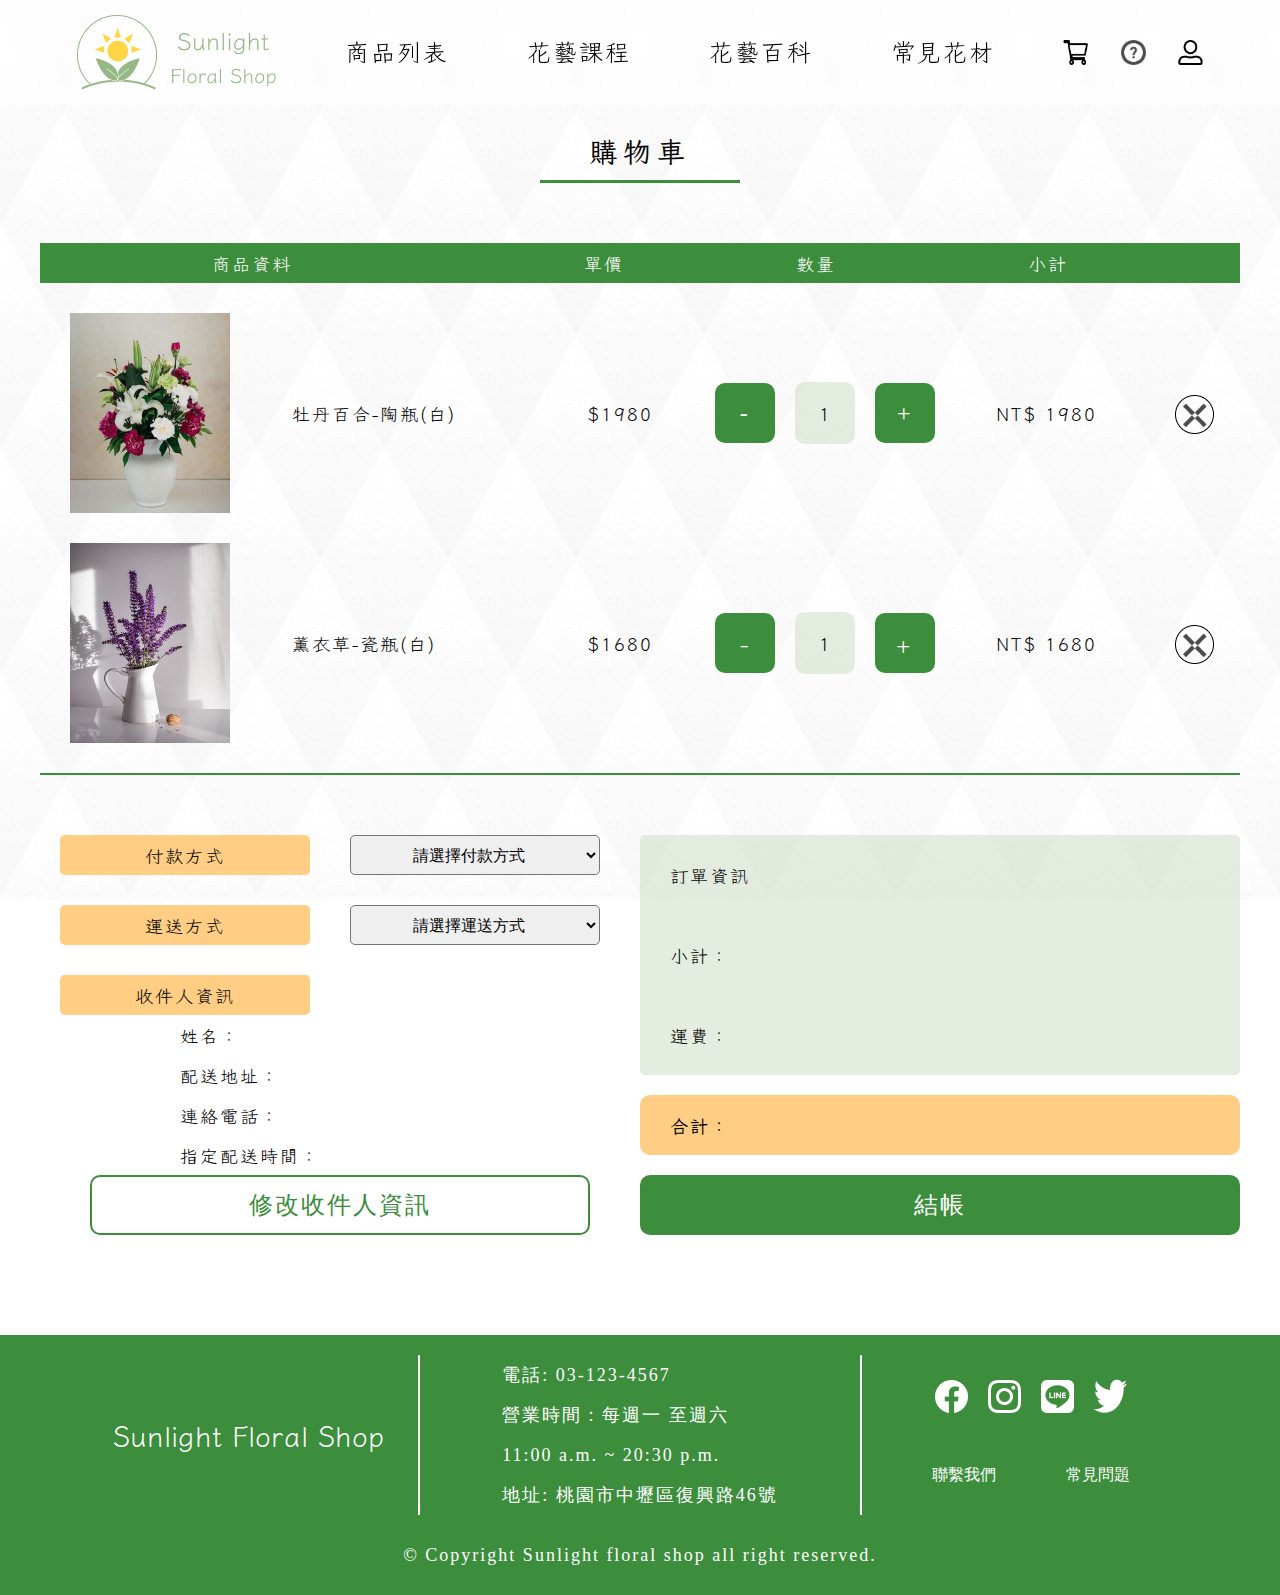
==== cart.html @ 0c8cc6bb "配色及寬度更改" ====
<!DOCTYPE html>
<html lang="en">
<head>
    <meta charset="UTF-8">
    <meta name="viewport" content="width=device-width, initial-scale=1.0">
    <title>Sunlight floral shop - 購物車</title>
    <link rel="shortcut icon" href="./photos/icon/favicon.png">
    <link rel="stylesheet" href="./CSS_style/normalize.css">
    <link rel="stylesheet" href="./CSS_style/tempt.css">
    <link rel="stylesheet" href="./CSS_style/cart.css">
    <script src="./JavaScript/qty.js"></script>
<!-- 英文字體 marck script -->
    <link rel="preconnect" href="https://fonts.googleapis.com">
    <link rel="preconnect" href="https://fonts.gstatic.com" crossorigin>
    <link href="https://fonts.googleapis.com/css2?family=Marck+Script&display=swap" rel="stylesheet">
<!-- 中文字體-->
<link rel="preconnect" href="https://fonts.googleapis.com">
<link rel="preconnect" href="https://fonts.gstatic.com" crossorigin>
<link href="https://fonts.googleapis.com/css2?family=Klee+One&family=Marck+Script&display=swap" rel="stylesheet">
</head>
<body>
    
</body>
    <header>
<!-- 導覽列 -->
<nav>
    <div class="mynav">
        <div class="logo">
            <a href="./index.html"><img src="./photos/icon/logo.png" alt="logo"></a>
        </div>
        <ul>        
            <li class="mynav_list">
                <a href="./item_list.html">
                    商品列表
                    <ul class="item_drop">
                        <li>
                            <a href="./item_list.html">
                                花束
                            </a>
                        </li>                            
                        <li>
                            <a href="./item_list.html">
                                盆花
                            </a>
                        </li>
                        <li>
                            <a href="./item_list.html">
                                永生花
                            </a>
                        </li>
                    </ul>
                </a>
            </li>
            
            <li class="mynav_list">
                <a href="./class.html">
                    花藝課程
                </a>
            </li>
            <li class="mynav_list">
                <a href="./flowers_knowledge.html">
                    花藝百科
                </a>
            </li>
            <li class="mynav_list">
                <a href="./flowers_introduce.html">
                    常見花材
                </a>
            </li>
        </ul>
        <div class="mynav_icon">
            <a href="./cart.html" class="mynav_cart">
                <img src="./photos/icon/icon_cart.png">
            </a>
            <a href="#" class="mynav_question">
                <img src="./photos/icon/icon_question.png">
            </a>
            <a href="./login.html" class="mynav_member">
                <img src="./photos/icon/icon_member.png">
            </a>
        </div>
    </div>
</nav>
</header>
<main>
    
    <h2>購物車</h2>
    <section class="cart">
        <div class="title">
            <ul>
                <li>商品資料</li>
                <li>單價</li>
                <li>數量</li>
                <li>小計</li>
            </ul>
        </div>
        <div class="itemarea">
            <div class="item">
                <img src="./photos/item_list/item_list_3.jpg" alt="item_photo">
                <p class="item_name">牡丹百合-陶瓶(白)</p>
                <p class="item_unitprice"> $1980</p>
                <div class="btn_group">
                    <button class="decrease" onclick="qty(this)">-</button>
                    <input type="number" id="qty" value="1" max="10" min="1"oninput="if(value.length>2)value.slice=(0,2);if(value>10)value=10;if(value<0)value=0"></input>
                    <button class="increase" onclick="qty(this)">+</button>
                </div>
                <p class="item_total">NT$ 1980</p>
                <button class="cancel"><img src="./photos/icon/icon_cross.png" alt="icon"></button>
            </div>
            <div class="item">
                <img src="./photos/item_list/item_list_6.jpg" alt="item_photo">
                <p class="item_name">薰衣草-瓷瓶(白)</p>
                <p class="item_unitprice"> $1680</p>
                <div class="btn_group">
                    <button class="decrease"><p>-</p></button>
                    <input type="number" value="1" max="10" min="1"oninput="if(value.length>2)value.slice=(0,2);if(value>10)value=10;if(value<0)value=0"></input>
                    <button class="increase"><p>+</p></button>
                </div>
                <p class="item_total">NT$ 1680</p>
                <button class="cancel"><img src="./photos/icon/icon_cross.png" alt="icon"></button>
            </div>
        </div>            
    </section>
    <section class="info">
        <div class="info_left">
            <div class="info_block payment">
                <p>付款方式</p>
                <select name="payment" id="">
                    <option value="none" selected disabled hidden>請選擇付款方式</option> 
                    <option value="" label="貨到付款">貨到付款</option>
                    <option value="" label="銀行匯款">銀行匯款</option>
                    <option value="" label="信用卡">信用卡</option>                    
                </select>
            </div>
            <div class="info_block express">
                <p>運送方式</p>
                <select name="payment" id="">
                    <option value="none" selected disabled hidden>請選擇運送方式</option> 
                    <option value="" label="快遞">快遞</option>
                    <option value="" label="自取">自取</option>           
                </select>
            </div>
            <div class="receiver_block">
                <p class="receiver_label">收件人資訊</p>
                <p>姓名：</p>
                <p>配送地址：</p>
                <p>連絡電話：</p>
                <p>指定配送時間：</p>
                <button>修改收件人資訊</button>
            </div>
        </div>
        <div class="info_right">
            <div class="order_info">
                <div class="order_info_title">
                    <p>訂單資訊</p>
                    <p>小計：</p>
                    <p>運費：</p>
                </div>
            </div>
            <div class="order_amount">
            <p>合計：</p>
            </div>
            <button>結帳</button>
        </div>
    </section>        
</main>


<!-- footer -->
<footer>
    <div class="footer">
        <div class="footer_main">
            <div class="footer_title">
                <h4>Sunlight Floral Shop</h4>
            </div>
            <div class="footer_contact">
                <p>電話: 03-123-4567</p>
                <p>營業時間：每週一 至週六</p>
                <p>11:00 a.m. ~ 20:30 p.m.</p>
                <p>地址: 桃園市中壢區復興路46號</p>
            </div>
            <div class="footer_followus">
                <div class="footer_icon">
                    <a href="." class="footer_fb">
                        <img src="./photos/icon/icon_fb.png" alt="facebook">
                    </a>
                    <a href="." class="footer_ig">
                        <img src="./photos/icon/icon_ig.png" alt="intasgram">
                    </a>
                    <a href="." class="footer_line">
                        <img src="./photos/icon/icon_line.png" alt="line">
                    </a>
                    <a href="." class="footer_twitter">
                        <img src="./photos/icon/icon_twitter.png" alt="twitter">
                    </a>
                </div>
                <a href=".#">常見問題</a>
                <a href=".#">聯繫我們</a>
            </div>
        </div>
    
        <div class="footer_copyright">
            <p>© Copyright Sunlight floral shop all right reserved.</p>
        </div>
    </div>
</footer>
</html>
---- CSS_style/tempt.css ----
*{
    box-sizing: border-box;
    margin: 0;    
}

html,body{
    scroll-behavior: smooth;
}

h1,h2,h3,h4,p,ul,li:not(.footer p,ul,li), a, 
input{
    font-family: 'Klee One';
}

h1, h2{
    font-size: 32px;
    letter-spacing: 6px;
    line-height: 60px;
}

h2{
    font-size: 28px;
}

h3{
    font-size: 24px;
    letter-spacing: 2px;
    line-height: 40px;
}

h4{
    font-size: 18px;
    font-weight: normal;
    line-height: 40px;
}



p, ul, li:not(.footer p,ul,li), button{
    line-height: 40px;
    font-size: 18px;
    letter-spacing: 2px;
}

ul{
list-style: none;
padding: 0;
margin: 0;
}

a{
text-decoration: none;
color: #000;
}
button, button>p{
    font-size: 24px;
    border: none;
    border-radius: 10px;
}

header{
    width: 100%;
}
main{
    width: 100%;
    margin: 0 auto;
    margin-top: 120px;
    display: flex;
    flex-direction: column;
    align-items: center;
}


img{
    vertical-align: middle;
}

input[type=number]::-webkit-inner-spin-button,
input[type=number]::-webkit-outer-spin-button{
    appearance: none;
    margin: 0;
}



/* 導覽列 */

nav{
    width: 100%;
    background-color: rgba(255,255,255,.6); 
    backdrop-filter: blur(10px);
    display: flex;
    justify-content: center;
    position: fixed;
    top: 0;
    z-index: 3;
}
.mynav img:first-child{
    padding: 5px;
}
.mynav{
    width: 1200px;
    padding: 10px 0;
    display: flex;
    justify-content: space-around;
    align-items: center;
    top: 0;
    z-index: 2;
}

.mynav>ul{
    display: flex;
    width: 650px;
    justify-content: space-between;
}

.mynav_list::after{
    content:"";
    display: block;
    height: 3px;
    width: 100%;
    background-color: #3C8D3C;
    transition: 0.3s;
    transform: scaleX(0);
}

.mynav_list:not(.mynav_list:first-child):hover::after{
    transition: 0.3s;
    transform: scaleX(1);    
}

.mynav_icon{
    width: 150px;
    display: flex;
    justify-content: space-between;
}

.mynav_icon img{
    width: 35px;
    height: 35px;
}

.mynav_list a{
    color:#000;
    font-size: 24px;
    display: block;
}

.mynav_list{
    text-align: center;
}



/* 導覽列_下拉選單 */
.item_drop{
    padding: 0 auto;
    background-color: rgba(255,255,255,.7); 
    backdrop-filter: blur(30px);
    display: flex;
    flex-direction: column;
    justify-content: center;
    position: absolute;
    border-radius: 10px;
    max-height: 0;
    opacity: 0;
    z-index: 99; 
    /* 以免被其他區塊遮到 */
}

.item_drop li{
    padding: 10px;
    width: 100px;
    text-align: center;
}

.mynav_list:first-child:hover .item_drop{
    max-height: 100vh;
    opacity: 1;
    transition: 1s;
}



/* footer */
footer{
    background-color: #3C8D3C;
}
.footer{
    width: 1200px;
    margin: auto;
    padding: 20px 0px;
    position: relative;
    display: flex;
    flex-direction: column;
    /* border-radius: 900px 900px 0% 0%/140px 140px 0% 0%; */
    
}


.footer_title{
    width: 30.3333%;
    border-right: 2px solid #fff;
    display: flex;
    align-items: center;
    justify-content: center;
}

.footer_main{
    display: flex;
    justify-content: space-between;
    padding: 0 40px;
    
}

.footer_followus{
    border-left: 2px solid #fff;
    display: flex;
    flex-direction: row-reverse;
    flex-wrap: wrap;
    width: 30.333333%;
    justify-content: space-evenly;
    align-items: center;
    z-index: 2;
}

.footer_contact{
    display: flex;
    flex-direction: column;
    justify-content: center;
}

.footer_icon{
    width: 100%;
    display: flex;
    justify-content: center;
}

.footer_icon>a{
    margin: 0 10px;
}

.footer p, .footer_followus a{
    color: #fff;
    font-family: '微軟正黑體';
    line-height: 40px;
    text-align: left;
}
.footer h4{
    color: #fff;
}
.footer_copyright{
    margin-top: 20px;
    width: 100%;
}
.footer_copyright p{
    text-align: center;
}

.footer_title h4{
    font-size: 28px;
    text-align: center;
    width: 280px;
    line-height: 40px;
}
---- CSS_style/cart.css ----
li{
   font-size: 18px;
}

main{
   margin-bottom: 100px;
}

body{
   background-image: url(../photos/index/white-diamond.png);
   background-attachment: fixed;
}

.cart{
    /* border: 1px solid #000; */
    width: 1200px;
    margin: auto;
}
main>h2:first-child{
    /* border: 1px solid #000; */
    width: 200px;
    
    text-align: center;
    border-bottom: 3px solid #3C8D3C;
    margin: auto;
}


.title{
    /* border: 1px solid #000; */
    margin-top: 60px;
    background-color: #3C8D3C;
    display: flex;
}

.title>ul{
    /* border: 1px solid #000; */
    width: 100%;
    color: #fff;
    display: flex;
    justify-content: space-evenly;
}

.title>ul li:nth-child(1){
    width: 200px;
}

.title>ul li:nth-child(3){
    width: 60px;
}


.item{
    /* border: 1px solid #000; */
    display: flex;
    justify-content: space-between;
    align-items: center;
    margin-top: 30px;
}


.item>img:first-child{
    /* border: 1px solid #000; */
    width: 160px;
    height: 200px;
    margin-left: 30px;
}

.item_area{
    width: 100%;
    display: flex;
    align-items: center;
}

.item_name{
    width: 200px;
}
.item_unitprice{
    width: 118px;
}
 .cancel{
   background-color: rgba(0,0,0,0);
 }

.btn_group{
    display: flex;
    align-items: center;
}

.btn_group>input{
    border: none;
    appearance:none;
    font-size: 18px;
    text-align: center;
    width: 60px;
    margin: 0 20px;
    line-height: 60px;
    background-color: rgba(202, 219, 193, 0.5);
    border-radius: 10px ;
}
.decrease, .increase{
   /* border: 1px solid #000; */
    width: 60px;
    height: 60px;
    border-radius: 10px;
    background-color: #3C8D3C;
    color: #fff;
 }

 .decrease>p, .increase>p{
   font-size: 24px;
 }

 .item img:last-child{
    width:39px;
    height:39px;
    margin-right: 20px;
 }

 .item_unitprice{
    /* border: 1px solid #000;  */
    text-align: right;
    width: 100px;
 }

 .item_total{
    padding-right: 10px;
 }

 .itemarea:last-child::after{
    content: "";
    display: block;
    width: 100%;
    height: 2px;
    background-color: #3C8D3C;
    margin: 30px 0;
 }

 /* 下半 */
 select{
   border-radius: 5px;
 }
 .info{
    width: 1200px;
    margin: auto;
    display: flex;
    align-items: space-between;
 }
 
 .info_left{
    width: 50%;
    padding: 0 20px;
 }

 .info_right{
    width: 50%;
    padding: 0 20px;
    display: flex;
    flex-direction: column;
    align-items: center;
    justify-content: space-between;
 }

 .info_block{
    display: flex;
    justify-content: space-between;
    margin: 30px 0;
 }

 .info_block>p{
    background-color: #FFCD84;
    text-align: center;
    border-radius: 5px;
    width: 250px;
 }

 .info_block>select{
   width: 250px;
   margin-right: 20px;
   text-align: center;
 }

 .receiver_block{
    display: flex;
    flex-direction: column;
    justify-content: space-between;    
 }

 .receiver_label{
    background-color: #FFCD84;
    text-align: center;
    border-radius: 5px;
    width: 250px;
        
 }
 
 .receiver_block>p:not(.receiver_label){
    margin-left: 120px;  
 }

 .receiver_block>button{
    width: 500px;
    height: 60px;
    align-self: center;
    color: #3C8D3C;
    border: 2px solid #3C8D3C;
    background-color: rgba(0,0,0,0);

 }

 .order_info{
   /* border: 1px solid #000; */
    width: 600px;
    border-radius: 5px;
    margin-top: 30px;
    padding-left: 30px;
    background-color: rgba(202, 219, 193, 0.5);
    display: flex;
    flex-direction: column;
    justify-content: space-evenly;
 }

 .order_info p{
   line-height: 80px;
 }

 .order_amount{
    width: 600px;
    background-color: #FFCD84;
    padding-left: 30px;
    font-weight: bold;
    border-radius: 10px;
 }
 .order_amount>p{
    line-height: 60px;
 }
 .info_right>button{
   background-color: #3C8D3C;
    color: #fff;
    width: 600px;
    height: 60px;
 }
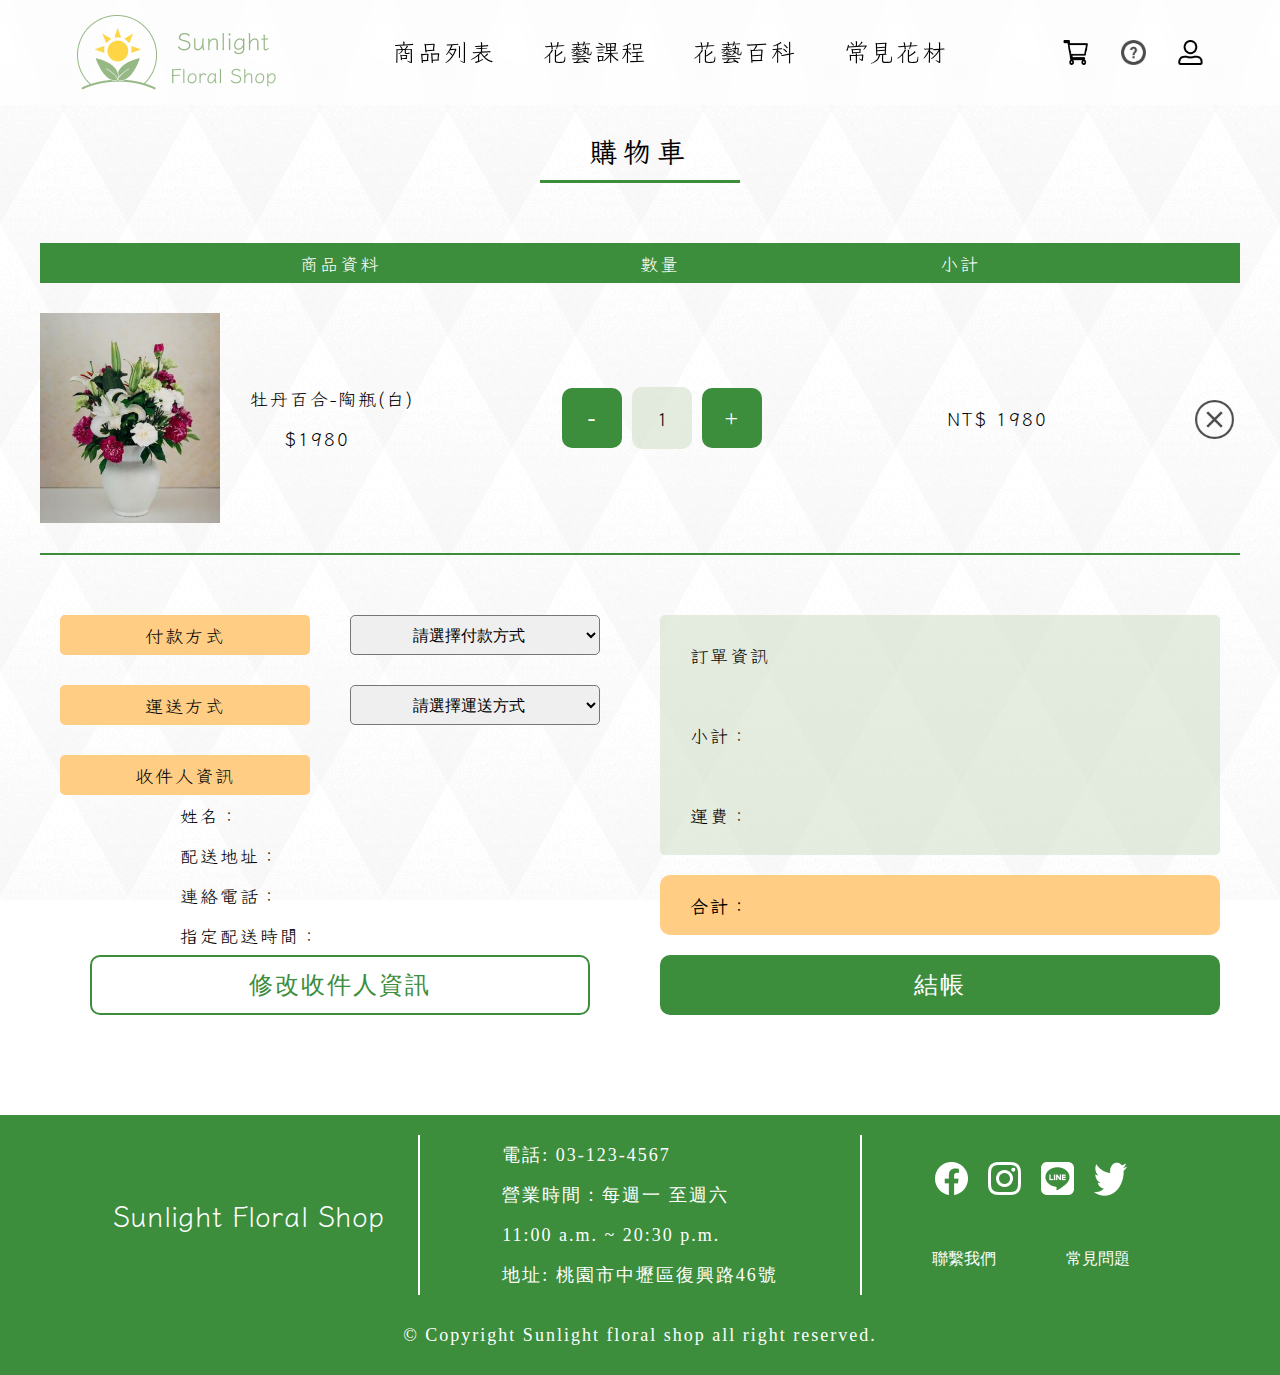
==== commit 6a546d47: "RWD" ====
--- a/cart.html
+++ b/cart.html
@@ -28,32 +28,36 @@
         <div class="logo">
             <a href="./index.html"><img src="./photos/icon/logo.png" alt="logo"></a>
         </div>
-        <ul>        
+        <input type="checkbox" id="nav_list">
+        <label for="nav_list">
+            <img src="./photos/icon/icon_list.png" alt="">
+        </label>
+        <ul class="nav_ul">
             <li class="mynav_list">
-                <a href="./item_list.html">
+                <a href="./item_list.html" >
                     商品列表
-                    <ul class="item_drop">
-                        <li>
-                            <a href="./item_list.html">
-                                花束
-                            </a>
-                        </li>                            
-                        <li>
-                            <a href="./item_list.html">
-                                盆花
-                            </a>
-                        </li>
-                        <li>
-                            <a href="./item_list.html">
-                                永生花
-                            </a>
-                        </li>
-                    </ul>
-                </a>
+                <ul class="item_drop">
+                    <li>
+                        <a href="./item_list.html">
+                            花束
+                        </a>
+                    </li>                            
+                    <li>
+                        <a href="./item_list.html">
+                            盆花
+                        </a>
+                    </li>
+                    <li>
+                        <a href="./item_list.html">
+                            永生花
+                        </a>
+                    </li>
+                </ul>
+            </a>
             </li>
             
             <li class="mynav_list">
-                <a href="./class.html">
+                <a href="./class.html" >
                     花藝課程
                 </a>
             </li>
@@ -62,8 +66,8 @@
                     花藝百科
                 </a>
             </li>
-            <li class="mynav_list">
-                <a href="./flowers_introduce.html">
+        <li class="mynav_list">
+                <a href="./flowers_introduce.html" >
                     常見花材
                 </a>
             </li>
@@ -89,36 +93,27 @@
         <div class="title">
             <ul>
                 <li>商品資料</li>
-                <li>單價</li>
                 <li>數量</li>
                 <li>小計</li>
             </ul>
         </div>
         <div class="itemarea">
             <div class="item">
-                <img src="./photos/item_list/item_list_3.jpg" alt="item_photo">
-                <p class="item_name">牡丹百合-陶瓶(白)</p>
-                <p class="item_unitprice"> $1980</p>
+                <div>
+                    <img src="./photos/item_list/item_list_3.jpg" alt="item_photo">
+                    <div class="item_text">
+                        <p class="item_name">牡丹百合-陶瓶(白)</p>
+                        <p class="item_unitprice"> $1980</p>
+                    </div>
+                </div>
                 <div class="btn_group">
                     <button class="decrease" onclick="qty(this)">-</button>
-                    <input type="number" id="qty" value="1" max="10" min="1"oninput="if(value.length>2)value.slice=(0,2);if(value>10)value=10;if(value<0)value=0"></input>
+                    <input type="number" id="qty" value="1" max="10" min="1"oninput="if(value.length>2)value.slice=(0,2);if(value>10)value=10;if(value<0)value=0"></inCSS_style/cart.cssput>
                     <button class="increase" onclick="qty(this)">+</button>
                 </div>
                 <p class="item_total">NT$ 1980</p>
                 <button class="cancel"><img src="./photos/icon/icon_cross.png" alt="icon"></button>
-            </div>
-            <div class="item">
-                <img src="./photos/item_list/item_list_6.jpg" alt="item_photo">
-                <p class="item_name">薰衣草-瓷瓶(白)</p>
-                <p class="item_unitprice"> $1680</p>
-                <div class="btn_group">
-                    <button class="decrease"><p>-</p></button>
-                    <input type="number" value="1" max="10" min="1"oninput="if(value.length>2)value.slice=(0,2);if(value>10)value=10;if(value<0)value=0"></input>
-                    <button class="increase"><p>+</p></button>
-                </div>
-                <p class="item_total">NT$ 1680</p>
-                <button class="cancel"><img src="./photos/icon/icon_cross.png" alt="icon"></button>
-            </div>
+            </div>            
         </div>            
     </section>
     <section class="info">
--- a/CSS_style/tempt.css
+++ b/CSS_style/tempt.css
@@ -42,6 +42,29 @@
     letter-spacing: 2px;
 }
 
+@media(max-width:768px){
+    h1{
+        font-size: 26px;
+    }
+    h2{
+        font-size: 22px;
+    }
+    h3{
+        font-size: 18px;
+    }
+    h4{
+        font-size: 16px;
+    }
+    p, ul, li:not(.footer p,ul,li), button{
+        font-size: 16px;
+        line-height: 30px;
+    }
+
+    h1,h2{
+        line-height: 40px;
+    }
+}
+
 ul{
 list-style: none;
 padding: 0;
@@ -99,7 +122,8 @@
     padding: 5px;
 }
 .mynav{
-    width: 1200px;
+    width: 100%;
+    max-width: 1200px;
     padding: 10px 0;
     display: flex;
     justify-content: space-around;
@@ -111,7 +135,7 @@
 .mynav>ul{
     display: flex;
     width: 650px;
-    justify-content: space-between;
+    justify-content: space-evenly;
 }
 
 .mynav_list::after{
@@ -126,7 +150,7 @@
 
 .mynav_list:not(.mynav_list:first-child):hover::after{
     transition: 0.3s;
-    transform: scaleX(1);    
+    transform: scaleX(0.8);    
 }
 
 .mynav_icon{
@@ -148,6 +172,69 @@
 
 .mynav_list{
     text-align: center;
+}
+
+.mynav>label, .mynav>input{
+    display: none;
+}
+
+@media(max-width:768px){
+
+    .mynav>input{
+        display: none;
+    }
+
+    .mynav>label{
+        display: block;
+    }
+
+    .mynav{
+        width: 600px;
+        position: relative;
+    }
+
+    .logo img{
+        width: 150px;
+    }
+
+    .mynav>ul{
+        justify-content: space-evenly;
+        flex-direction: column;
+        position: absolute;
+        width: 150px;
+        bottom: -182px;
+        right: 0;
+        display: none;
+    }
+    .mynav>ul img{
+        display: block;
+    }
+
+    .mynav>ul>li{
+        margin: 10px;
+    }
+
+    .mynav_icon{
+        width: 200px;
+        display: flex;
+        justify-content: space-between;
+    }
+    input#nav_list:checked~.nav_ul{
+        display: block;
+        background-color: rgba(255,255,255,.6); 
+        backdrop-filter: blur(10px);
+    }
+
+    .mynav_list:hover::after{
+        transition: 0.3s;
+        transform: scaleX(0.8);    
+    }
+}
+
+@media(max-width:400px){
+    .mynav{
+        width: 400px;
+    }
 }
 
 
@@ -182,6 +269,7 @@
 
 
 
+
 /* footer */
 footer{
     background-color: #3C8D3C;
@@ -193,7 +281,6 @@
     position: relative;
     display: flex;
     flex-direction: column;
-    /* border-radius: 900px 900px 0% 0%/140px 140px 0% 0%; */
     
 }
 
@@ -243,7 +330,6 @@
 .footer p, .footer_followus a{
     color: #fff;
     font-family: '微軟正黑體';
-    line-height: 40px;
     text-align: left;
 }
 .footer h4{
@@ -264,4 +350,34 @@
     line-height: 40px;
 }
 
-
+@media(max-width:768px){
+   .footer{
+        width: 600px;
+        padding: 30px 0;
+    }
+    .footer_main{
+        flex-wrap: wrap;
+    }
+    .footer_title{
+        width: 100%;
+        border: none;
+        padding-bottom: 30px;
+        border-bottom: 2px solid #fff;
+    }
+
+    .footer_icon img{
+        width: 30px;
+        height: 30px;
+    }
+
+    .footer_contact{
+        padding: 20px 0;
+        width: 50%;
+    }
+
+    .footer_followus{
+        padding: 20px 0;
+        width: 50%;
+    }
+
+}
--- a/CSS_style/cart.css
+++ b/CSS_style/cart.css
@@ -25,7 +25,6 @@
     margin: auto;
 }
 
-
 .title{
     /* border: 1px solid #000; */
     margin-top: 60px;
@@ -41,30 +40,52 @@
     justify-content: space-evenly;
 }
 
-.title>ul li:nth-child(1){
-    width: 200px;
-}
-
-.title>ul li:nth-child(3){
-    width: 60px;
-}
-
+.title>ul>li{
+   text-align: center;
+}
+
+
+
+@media(max-width:768px){
+   .cart{
+      width: 600px;
+   }
+
+   .title>ul>li:nth-child(3){
+      display: none;
+   }
+   .item>div:first-child{
+      width: 300px;
+   }
+
+   .item_total{
+      display: none;
+   }
+
+   .btn_group{
+      padding-left: 0;
+   }
+
+}
 
 .item{
-    /* border: 1px solid #000; */
-    display: flex;
-    justify-content: space-between;
+    display: flex;
     align-items: center;
     margin-top: 30px;
 }
 
-
-.item>img:first-child{
-    /* border: 1px solid #000; */
-    width: 160px;
-    height: 200px;
-    margin-left: 30px;
-}
+.item>div:first-child{
+   width: 500px;
+   display: flex;
+   align-items: center;
+}
+
+.item>div>img{
+   width: 180px;
+   height: 210px;
+   margin-right: 30px;
+}
+
 
 .item_area{
     width: 100%;
@@ -75,16 +96,20 @@
 .item_name{
     width: 200px;
 }
-.item_unitprice{
-    width: 118px;
+.item_total{
+   width: 400px;
+   display: flex;
+   justify-content: center;
 }
  .cancel{
    background-color: rgba(0,0,0,0);
  }
 
 .btn_group{
+   width: 300px;
     display: flex;
     align-items: center;
+    justify-content: center;
 }
 
 .btn_group>input{
@@ -93,13 +118,12 @@
     font-size: 18px;
     text-align: center;
     width: 60px;
-    margin: 0 20px;
+    margin: 0 10px;
     line-height: 60px;
     background-color: rgba(202, 219, 193, 0.5);
     border-radius: 10px ;
 }
 .decrease, .increase{
-   /* border: 1px solid #000; */
     width: 60px;
     height: 60px;
     border-radius: 10px;
@@ -114,17 +138,11 @@
  .item img:last-child{
     width:39px;
     height:39px;
-    margin-right: 20px;
  }
 
  .item_unitprice{
-    /* border: 1px solid #000;  */
     text-align: right;
     width: 100px;
- }
-
- .item_total{
-    padding-right: 10px;
  }
 
  .itemarea:last-child::after{
@@ -134,6 +152,37 @@
     height: 2px;
     background-color: #3C8D3C;
     margin: 30px 0;
+ }
+
+ @media(max-width:768px){
+   .item{
+      justify-content: space-between;
+   }
+
+   .item>div>img{
+      width: 200px;
+      margin-right: 10px;
+   }
+
+   .item_total{
+      display: none;
+   }
+
+   .item>div:first-child{
+      width: 300px;
+   }
+
+   .btn_group{
+      width: 300px;
+   }
+
+   .btn_group>input,
+   .decrease,
+   .increase{
+      width: 50px;
+      height: 50px;
+   }
+
  }
 
  /* 下半 */
@@ -209,8 +258,7 @@
  }
 
  .order_info{
-   /* border: 1px solid #000; */
-    width: 600px;
+    width: 100%;
     border-radius: 5px;
     margin-top: 30px;
     padding-left: 30px;
@@ -225,7 +273,7 @@
  }
 
  .order_amount{
-    width: 600px;
+    width: 100%;
     background-color: #FFCD84;
     padding-left: 30px;
     font-weight: bold;
@@ -237,6 +285,49 @@
  .info_right>button{
    background-color: #3C8D3C;
     color: #fff;
-    width: 600px;
     height: 60px;
- }+    width: 100%;
+ }
+
+ @media(max-width:768px){
+   .info{
+      width: 600px;
+      flex-direction: column;
+   }
+
+   .info_left,
+   .info_right{
+      width: 100%;
+   }
+
+   .info_left{
+      border-bottom: 2px solid #3C8D3C;
+      padding-bottom: 50px;
+   
+   }
+
+   .receiver_block>button{
+      width: 100%;
+      font-size: 20px;
+      height: 50px;
+      margin-top: 20px;
+   }
+
+   .receiver_label{
+      margin-bottom: 20px;
+   }
+
+   .order_info_title{
+      margin-bottom: 20px;
+   }
+
+   .order_amount{
+      margin: 20px 0;
+   }
+
+   .info_right>div,
+   .info_right>p,
+   .info_right>button{
+      width: 100%;
+ }
+}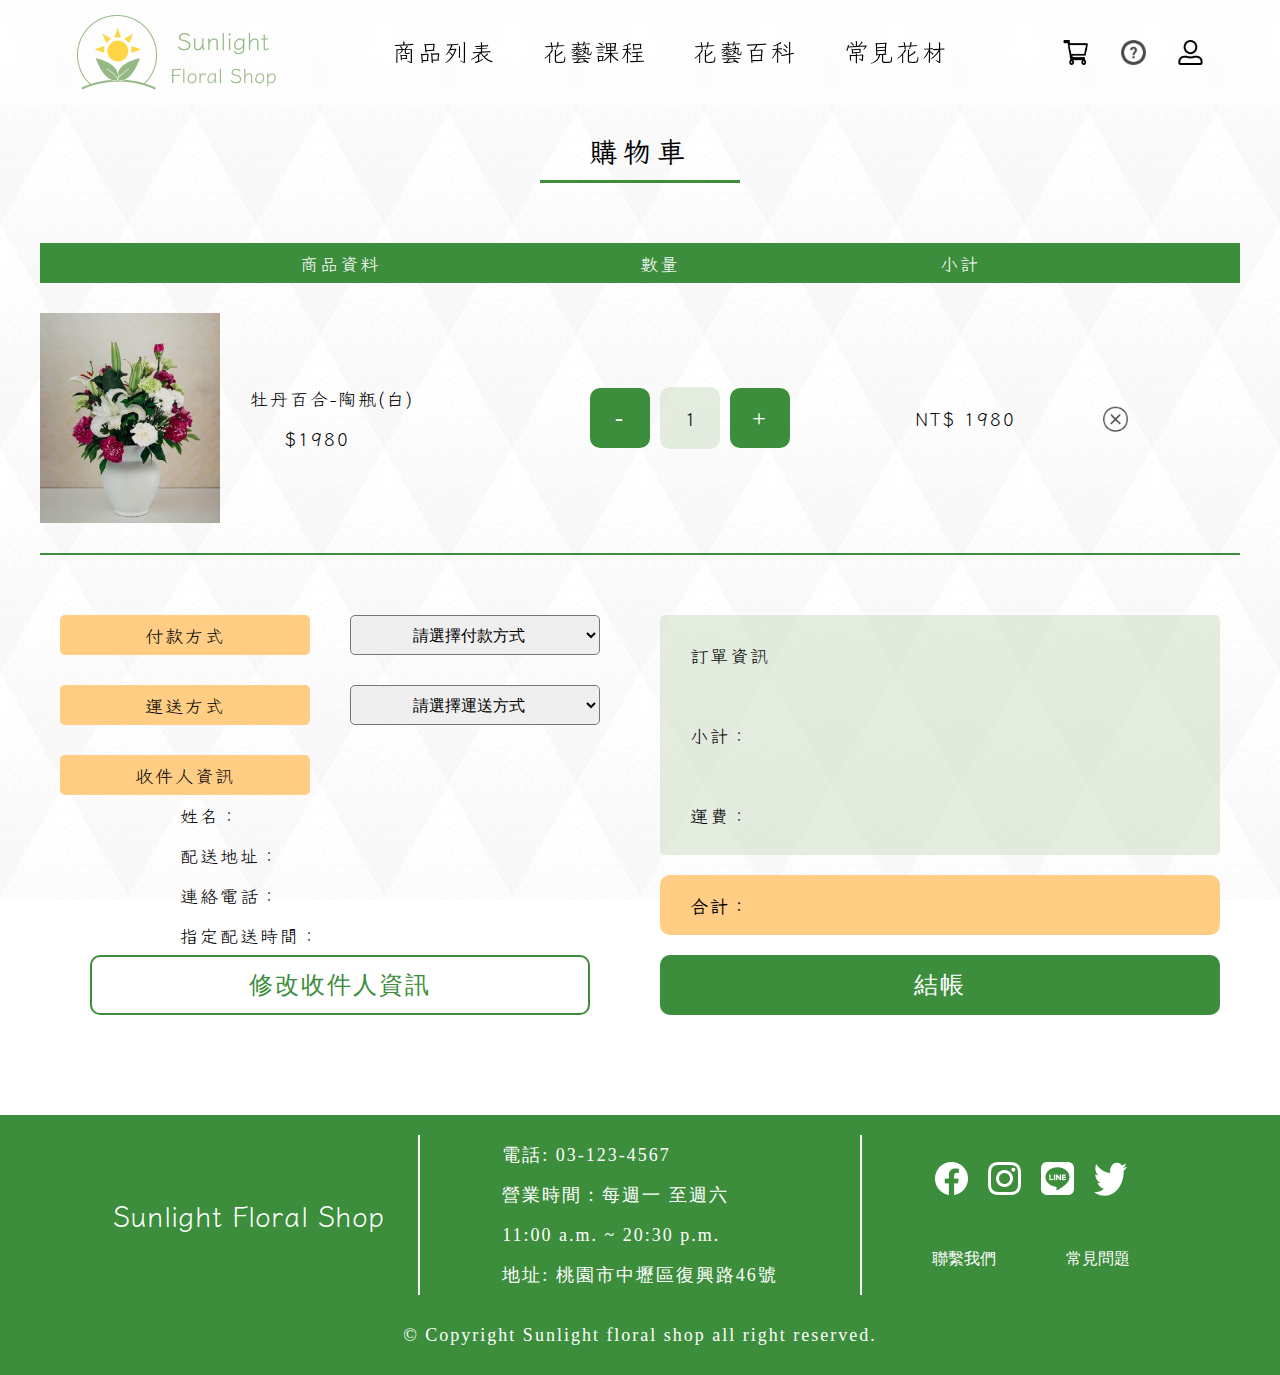
==== commit fa924764: "rwd" ====
--- a/cart.html
+++ b/cart.html
@@ -20,18 +20,15 @@
 </head>
 <body>
     
-</body>
+
     <header>
 <!-- 導覽列 -->
-<nav>
+<nav  id="header">
     <div class="mynav">
         <div class="logo">
             <a href="./index.html"><img src="./photos/icon/logo.png" alt="logo"></a>
         </div>
         <input type="checkbox" id="nav_list">
-        <label for="nav_list">
-            <img src="./photos/icon/icon_list.png" alt="">
-        </label>
         <ul class="nav_ul">
             <li class="mynav_list">
                 <a href="./item_list.html" >
@@ -83,8 +80,12 @@
                 <img src="./photos/icon/icon_member.png">
             </a>
         </div>
+        <label for="nav_list">
+            <img src="./photos/icon/icon_list.png" alt="">
+        </label>
     </div>
 </nav>
+   
 </header>
 <main>
     
@@ -112,7 +113,9 @@
                     <button class="increase" onclick="qty(this)">+</button>
                 </div>
                 <p class="item_total">NT$ 1980</p>
-                <button class="cancel"><img src="./photos/icon/icon_cross.png" alt="icon"></button>
+                <button class="cancel">
+                    <img src="./photos/icon/icon_cross.png" alt="icon">
+                </button>
             </div>            
         </div>            
     </section>
@@ -199,4 +202,6 @@
         </div>
     </div>
 </footer>
+<script src="./JavaScript/nav.js"></script>
+</body>
 </html>--- a/CSS_style/tempt.css
+++ b/CSS_style/tempt.css
@@ -5,6 +5,7 @@
 
 html,body{
     scroll-behavior: smooth;
+
 }
 
 h1,h2,h3,h4,p,ul,li:not(.footer p,ul,li), a, 
@@ -65,6 +66,30 @@
     }
 }
 
+@media(max-width:400px){
+    h1{
+        font-size: 22px;
+    }
+    h2{
+        font-size: 18px;
+    }
+    h3{
+        font-size: 14px;
+    }
+    h4{
+        font-size: 14px;
+    }
+    p, ul, li:not(.footer p,ul,li), button{
+        font-size: 12px;
+        line-height: 30px;
+    }
+
+    h1,h2{
+        line-height: 40px;
+    }
+}
+
+
 ul{
 list-style: none;
 padding: 0;
@@ -108,6 +133,12 @@
 
 /* 導覽列 */
 
+.smallPanel{
+    transform: translateY(-100%);
+    overflow: hidden;
+    transition: all 1s;
+}
+
 nav{
     width: 100%;
     background-color: rgba(255,255,255,.6); 
@@ -116,7 +147,8 @@
     justify-content: center;
     position: fixed;
     top: 0;
-    z-index: 3;
+    z-index: 3;   
+    transition: all 1s; 
 }
 .mynav img:first-child{
     padding: 5px;
@@ -130,6 +162,7 @@
     align-items: center;
     top: 0;
     z-index: 2;
+
 }
 
 .mynav>ul{
@@ -189,7 +222,7 @@
     }
 
     .mynav{
-        width: 600px;
+        max-width: 600px;
         position: relative;
     }
 
@@ -231,9 +264,16 @@
     }
 }
 
-@media(max-width:400px){
+@media(max-width:440px){
+    nav{
+        max-width: 400px;
+    }
     .mynav{
-        width: 400px;
+        max-width: 400px;
+    }
+
+    .mynav_icon{
+        width: 150px;
     }
 }
 
@@ -267,12 +307,19 @@
     transition: 1s;
 }
 
+@media (max-width:768px){
+    .item_drop{
+        display: none;
+    }
+}
+
 
 
 
 /* footer */
 footer{
-    background-color: #3C8D3C;
+    background-color: #3C8D3C;  
+    width: 100%;
 }
 .footer{
     width: 1200px;
@@ -370,14 +417,59 @@
         height: 30px;
     }
 
-    .footer_contact{
-        padding: 20px 0;
-        width: 50%;
-    }
-
+    .footer_contact,
     .footer_followus{
         padding: 20px 0;
         width: 50%;
     }
 
 }
+
+@media(max-width:440px){
+    .footer{
+         width: 400px;
+         padding: 20px 0;
+     }
+
+     .footer_main{
+        width: 400px;
+        align-items: center;
+     }
+     .footer_title{
+        padding-bottom: 10px;
+        border: none;
+        border-bottom: 2px solid #fff;
+     }
+
+     .footer_contact,
+     .footer_followus{
+        padding: 10px 0;
+        width: 100%;
+    }
+
+    .footer_contact p{
+        text-align: center;
+    }
+
+    .footer_icon{
+        
+        margin-bottom: 10px;
+    }
+
+     .footer_icon img{
+        width: 25px;
+        height: 25px;
+    }
+
+    .footer_followus{
+        border-top: 2px solid #fff;
+        border-left: none;
+        padding: 20px 0;
+    }
+
+    .footer_followus>a{
+        text-align: left;
+    }
+ 
+ }
+ 
--- a/CSS_style/cart.css
+++ b/CSS_style/cart.css
@@ -68,6 +68,21 @@
 
 }
 
+@media(max-width:440px){
+   .cart{
+      width: 400px;
+
+   }
+
+   .item>div:first-child{
+      width: 150px;
+   }
+
+   .title>ul>li:nth-child(2){
+      display: none;
+   }
+}
+
 .item{
     display: flex;
     align-items: center;
@@ -97,11 +112,14 @@
     width: 200px;
 }
 .item_total{
-   width: 400px;
+   width: 250px;
    display: flex;
    justify-content: center;
 }
- .cancel{
+
+.cancel,
+ .cancel img{
+   transform: scale(0.8);
    background-color: rgba(0,0,0,0);
  }
 
@@ -176,12 +194,56 @@
       width: 300px;
    }
 
+ 
+
    .btn_group>input,
    .decrease,
    .increase{
       width: 50px;
       height: 50px;
    }
+
+ }
+
+ @media(max-width:440px){
+   .item{
+      justify-content: center;
+      align-items: center;
+   }
+
+   .item p{
+      text-align: left;
+   }
+
+   .item>div>img{
+      width: 100px;
+      height: 120px;
+   }
+
+   .btn_group{
+      margin-left: 15px;
+   }
+
+   .btn_group>input,
+   .decrease,
+   .increase{
+      width: 30px;
+      height: 30px;
+      border-radius: 5px;
+      font-size: 14px;
+      line-height: 25px;
+   }
+   li{
+      font-size: 14px;
+   }
+   .item_text>p{
+      font-size: 12px;
+   }
+
+   .item>div:first-child{
+      width: 200px;
+   }
+
 
  }
 
@@ -330,4 +392,15 @@
    .info_right>button{
       width: 100%;
  }
+}
+
+@media(max-width:440px){
+   .info{
+      width: 400px;
+   }
+   .info_block>p,
+   .receiver_label{
+      width: 100px;
+      margin-right: 40px;
+   }
 }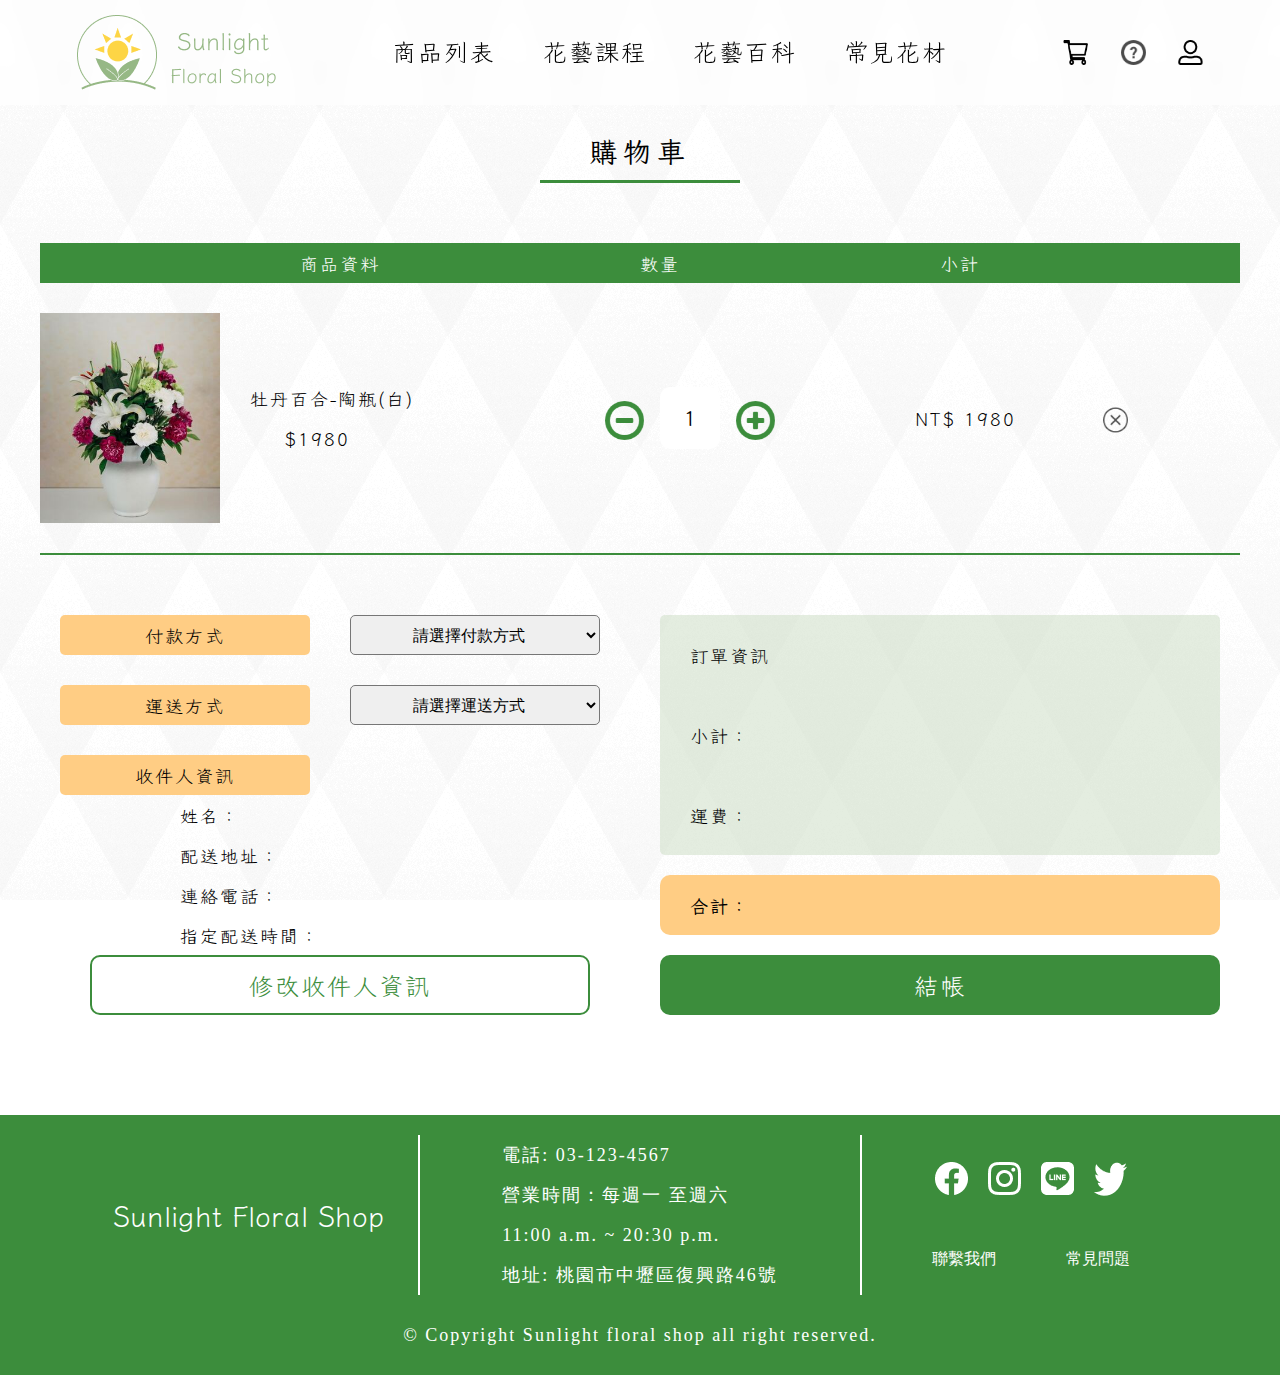
==== commit 5d147f90: "商品頁輪播器" ====
--- a/cart.html
+++ b/cart.html
@@ -8,7 +8,7 @@
     <link rel="stylesheet" href="./CSS_style/normalize.css">
     <link rel="stylesheet" href="./CSS_style/tempt.css">
     <link rel="stylesheet" href="./CSS_style/cart.css">
-    <script src="./JavaScript/qty.js"></script>
+    <link rel="stylesheet" href="./CSS_style/login.css">
 <!-- 英文字體 marck script -->
     <link rel="preconnect" href="https://fonts.googleapis.com">
     <link rel="preconnect" href="https://fonts.gstatic.com" crossorigin>
@@ -19,11 +19,37 @@
 <link href="https://fonts.googleapis.com/css2?family=Klee+One&family=Marck+Script&display=swap" rel="stylesheet">
 </head>
 <body>
-    
+    <div class="login_container" id="loginBox" style="display:none;">
+        <div class="login_main_area" id="login_main">
+            <div class="login_title">
+                <h2>會員登入</h2>
+                <h3>Login</h3>
+            </div>
+            <div class="login_block">
+                <div>
+                    <p>帳號：</p>
+                    <input type="text" placeholder="請輸入會員帳號">
+                </div>
+                <div>
+                    <p>密碼：</p>
+                    <input type="password" placeholder="請輸入密碼">
+                </div>
+                <a href="#"><span>忘記密碼?</span></a>
+            </div>
+            <div class="login_btn">
+                <a href="#" class="signup">
+                    <span>會員註冊</span>
+                </a>
+                <button class="member_login">登入</button>
+                <button class="member_cancel" id="cancelBtn">取消</button>
+            </div>
+        </div>
+    </div>
 
     <header>
 <!-- 導覽列 -->
 <nav  id="header">
+    <input type="checkbox" id="member" style="display: none;">
     <div class="mynav">
         <div class="logo">
             <a href="./index.html"><img src="./photos/icon/logo.png" alt="logo"></a>
@@ -76,9 +102,9 @@
             <a href="#" class="mynav_question">
                 <img src="./photos/icon/icon_question.png">
             </a>
-            <a href="./login.html" class="mynav_member">
+            <label for="member" class="mynav_member" id="login_icon" >
                 <img src="./photos/icon/icon_member.png">
-            </a>
+            </label>
         </div>
         <label for="nav_list">
             <img src="./photos/icon/icon_list.png" alt="">
@@ -108,9 +134,9 @@
                     </div>
                 </div>
                 <div class="btn_group">
-                    <button class="decrease" onclick="qty(this)">-</button>
-                    <input type="number" id="qty" value="1" max="10" min="1"oninput="if(value.length>2)value.slice=(0,2);if(value>10)value=10;if(value<0)value=0"></inCSS_style/cart.cssput>
-                    <button class="increase" onclick="qty(this)">+</button>
+                    <button class="decrease"><img src="./photos/icon/icon_minus.png" alt="icon_minus"></button>
+                    <input type="number" id="qty" value="1" max="10" min="1"oninput="if(value.length>2)value.slice=(0,2);if(value>10)value=10;if(value<0)value=0"></input>
+                    <button class="increase"><img src="./photos/icon/icon_plus.png" alt="icon_plus"></button>
                 </div>
                 <p class="item_total">NT$ 1980</p>
                 <button class="cancel">
@@ -203,5 +229,7 @@
     </div>
 </footer>
 <script src="./JavaScript/nav.js"></script>
+<script src="./JavaScript/cart.js"></script>
+<script src="./JavaScript/loginBox.js"></script>
 </body>
 </html>--- a/CSS_style/tempt.css
+++ b/CSS_style/tempt.css
@@ -3,13 +3,14 @@
     margin: 0;    
 }
 
+
 html,body{
     scroll-behavior: smooth;
 
 }
 
 h1,h2,h3,h4,p,ul,li:not(.footer p,ul,li), a, 
-input{
+input, button{
     font-family: 'Klee One';
 }
 
@@ -41,6 +42,7 @@
     line-height: 40px;
     font-size: 18px;
     letter-spacing: 2px;
+    
 }
 
 @media(max-width:768px){
@@ -104,6 +106,7 @@
     font-size: 24px;
     border: none;
     border-radius: 10px;
+    background-color: rgba(0,0,0,0);
 }
 
 header{
@@ -212,7 +215,6 @@
 }
 
 @media(max-width:768px){
-
     .mynav>input{
         display: none;
     }
@@ -265,9 +267,7 @@
 }
 
 @media(max-width:440px){
-    nav{
-        max-width: 400px;
-    }
+
     .mynav{
         max-width: 400px;
     }
@@ -290,7 +290,7 @@
     position: absolute;
     border-radius: 10px;
     max-height: 0;
-    opacity: 0;
+    display: none;
     z-index: 99; 
     /* 以免被其他區塊遮到 */
 }
@@ -303,12 +303,12 @@
 
 .mynav_list:first-child:hover .item_drop{
     max-height: 100vh;
-    opacity: 1;
+    display: block;
     transition: 1s;
 }
 
 @media (max-width:768px){
-    .item_drop{
+    .mynav_list:first-child:hover .item_drop{
         display: none;
     }
 }
--- a/CSS_style/cart.css
+++ b/CSS_style/cart.css
@@ -133,25 +133,14 @@
 .btn_group>input{
     border: none;
     appearance:none;
-    font-size: 18px;
+    font-size: 20px;
+    font-weight: bold;
     text-align: center;
     width: 60px;
     margin: 0 10px;
     line-height: 60px;
-    background-color: rgba(202, 219, 193, 0.5);
     border-radius: 10px ;
 }
-.decrease, .increase{
-    width: 60px;
-    height: 60px;
-    border-radius: 10px;
-    background-color: #3C8D3C;
-    color: #fff;
- }
-
- .decrease>p, .increase>p{
-   font-size: 24px;
- }
 
  .item img:last-child{
     width:39px;
--- a/CSS_style/login.css
+++ b/CSS_style/login.css
@@ -0,0 +1,110 @@
+.login_container input{
+    border: none;
+    border-bottom: 1px solid #8A8A8A;
+    line-height: 40px;
+    flex-grow: 1;
+    font-size: 16px;
+    padding-left: 20px;
+}
+
+.login_container{
+    position: fixed;
+    width: 100%;
+    height: 100%;
+    top: 0;
+    background-color: rgba(150, 150, 150, 0.5);
+    z-index: 5;
+    display: flex;
+    align-items: center;
+}
+
+.login_main_area{
+    width: 600px;
+    margin: auto;
+    margin-top: 120px;
+    border-radius: 20px;
+    box-shadow: 5px 5px 6px #8A8A8A;
+    background-color: #fff;
+    display: flex;
+    flex-direction: column;
+    align-items: center;
+    padding: 60px;
+}
+
+/* 標題區塊 */
+.login_title{
+    margin-bottom: 40px;
+}
+.login_title h2, .login_title h3{
+    /* border: 1px solid #000; */
+    text-align: center;
+}
+
+.login_title h2::after{
+    content: "";
+    display: block;
+    width: 100%;
+    height: 3px;
+    background-color: #4FAE4F;
+}
+
+/* 帳號密碼輸入區塊 */
+
+.login_block{
+    display: flex;
+    flex-direction: column;
+    width: 400px;
+}
+
+.login_block>div{
+    margin: 20px 0;
+    display: flex;
+    justify-content: center;
+    align-items: center;
+}
+
+.login_block>div>p{
+    text-align: center;
+}
+
+.login_container a{
+    align-self: flex-end;
+    font-size: 16px;
+    color: #8A8A8A;
+}
+
+/* 按鈕區塊 */
+
+.login_btn{
+    display: flex;
+    flex-direction: column;
+    align-items: center;
+    justify-content: center;
+    width: 400px;
+}
+
+.login_btn> .signup{
+    align-self: flex-start;
+    margin-top: 40px;
+    color: #8A8A8A;
+}
+
+.member_login, .member_cancel{
+    width: 100%;
+    margin-top: 20px;
+    line-height: 50px;
+}
+
+.login_btn>.member_login{
+    background-color: #3C8D3C;
+    color: #fff;
+    font-size: 18px;
+}
+
+.login_btn>.member_cancel{
+    border: 1px solid #3C8D3C;
+    color: #3C8D3C;
+    font-size: 18px;
+}
+
+
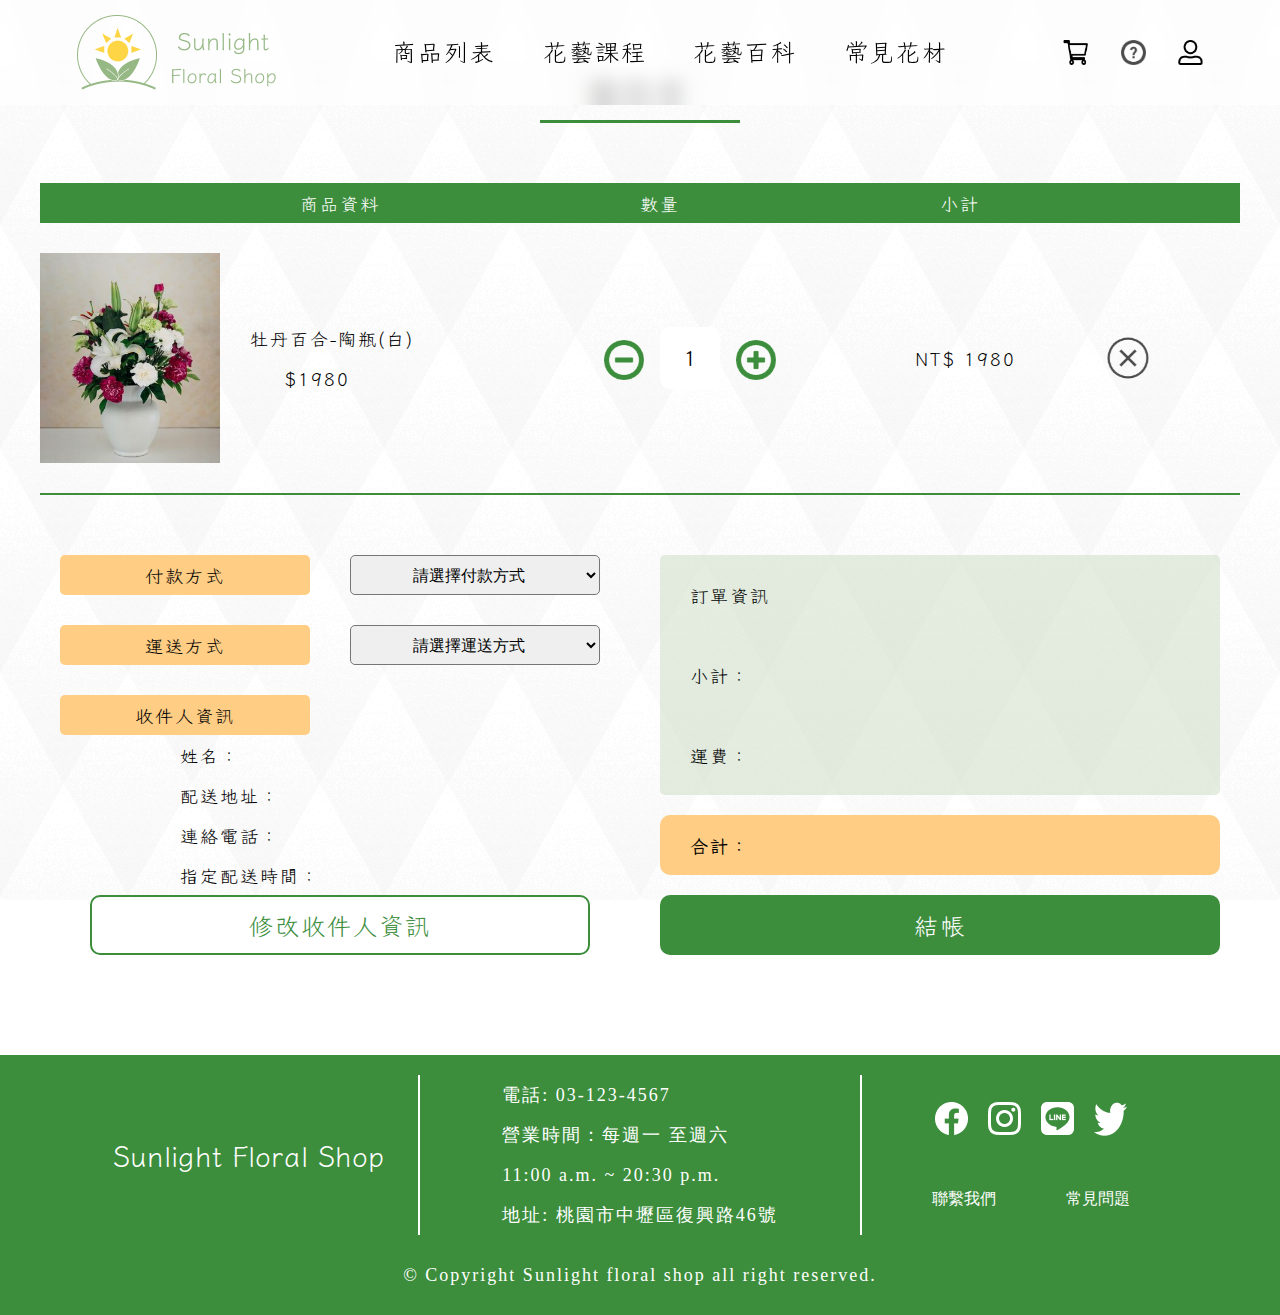
==== commit 25ae6951: "首頁scroll動畫" ====
--- a/cart.html
+++ b/cart.html
@@ -49,7 +49,7 @@
     <header>
 <!-- 導覽列 -->
 <nav  id="header">
-    <input type="checkbox" id="member" style="display: none;">
+
     <div class="mynav">
         <div class="logo">
             <a href="./index.html"><img src="./photos/icon/logo.png" alt="logo"></a>
@@ -106,7 +106,7 @@
                 <img src="./photos/icon/icon_member.png">
             </label>
         </div>
-        <label for="nav_list">
+        <label id="navList">
             <img src="./photos/icon/icon_list.png" alt="">
         </label>
     </div>
@@ -228,6 +228,7 @@
         </div>
     </div>
 </footer>
+<script src="./JavaScript/jquery-3.7.1.js"></script>
 <script src="./JavaScript/nav.js"></script>
 <script src="./JavaScript/cart.js"></script>
 <script src="./JavaScript/loginBox.js"></script>
--- a/CSS_style/tempt.css
+++ b/CSS_style/tempt.css
@@ -110,12 +110,13 @@
 }
 
 header{
-    width: 100%;
+    top: 0;
+    z-index: 5;
 }
 main{
     width: 100%;
     margin: 0 auto;
-    margin-top: 120px;
+    margin-top: 60px;
     display: flex;
     flex-direction: column;
     align-items: center;
@@ -148,10 +149,10 @@
     backdrop-filter: blur(10px);
     display: flex;
     justify-content: center;
+    z-index: 3;   
+    transition: all 1s; 
     position: fixed;
     top: 0;
-    z-index: 3;   
-    transition: all 1s; 
 }
 .mynav img:first-child{
     padding: 5px;
@@ -254,8 +255,7 @@
         display: flex;
         justify-content: space-between;
     }
-    input#nav_list:checked~.nav_ul{
-        display: block;
+    .nav_ul{
         background-color: rgba(255,255,255,.6); 
         backdrop-filter: blur(10px);
     }
@@ -267,7 +267,9 @@
 }
 
 @media(max-width:440px){
-
+    header{
+        position: static;
+    }
     .mynav{
         max-width: 400px;
     }
--- a/CSS_style/cart.css
+++ b/CSS_style/cart.css
@@ -142,10 +142,11 @@
     border-radius: 10px ;
 }
 
- .item img:last-child{
-    width:39px;
-    height:39px;
- }
+button.decrease>img,
+button.increase>img{
+   width: 40px;
+   height: 40px;
+}
 
  .item_unitprice{
     text-align: right;
@@ -181,15 +182,6 @@
 
    .btn_group{
       width: 300px;
-   }
-
- 
-
-   .btn_group>input,
-   .decrease,
-   .increase{
-      width: 50px;
-      height: 50px;
    }
 
  }
--- a/CSS_style/login.css
+++ b/CSS_style/login.css
@@ -21,7 +21,7 @@
 .login_main_area{
     width: 600px;
     margin: auto;
-    margin-top: 120px;
+    margin-top: 80px;
     border-radius: 20px;
     box-shadow: 5px 5px 6px #8A8A8A;
     background-color: #fff;
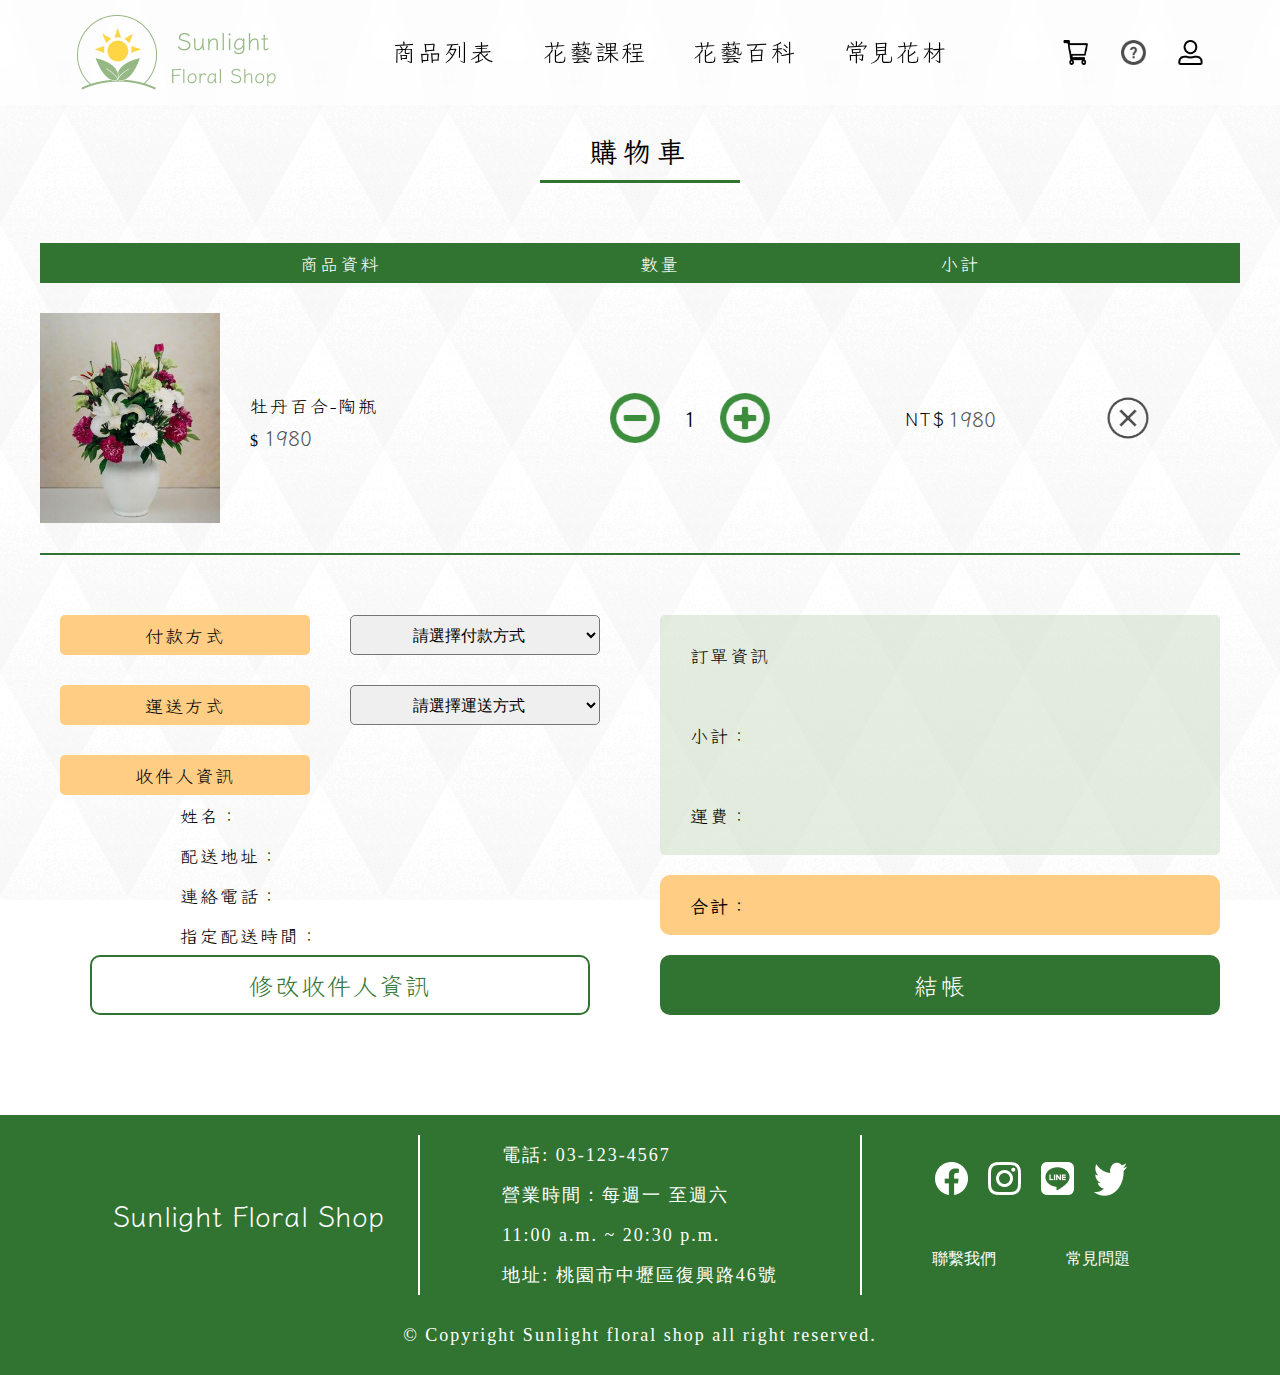
==== commit b1476d10: "購物車總價格 & 首頁動畫修正" ====
--- a/cart.html
+++ b/cart.html
@@ -124,13 +124,13 @@
                 <li>小計</li>
             </ul>
         </div>
-        <div class="itemarea">
+        <div class="itemarea" id="cartItem">
             <div class="item">
                 <div>
                     <img src="./photos/item_list/item_list_3.jpg" alt="item_photo">
                     <div class="item_text">
-                        <p class="item_name">牡丹百合-陶瓶(白)</p>
-                        <p class="item_unitprice"> $1980</p>
+                        <p class="item_name" id="cartItemName">牡丹百合-陶瓶</p>
+                        <span> $ </span><input id="cartItemPrice" value="1980" disabled readonly class="cart_unitprice"></input>
                     </div>
                 </div>
                 <div class="btn_group">
@@ -138,7 +138,7 @@
                     <input type="number" id="qty" value="1" max="10" min="1"oninput="if(value.length>2)value.slice=(0,2);if(value>10)value=10;if(value<0)value=0"></input>
                     <button class="increase"><img src="./photos/icon/icon_plus.png" alt="icon_plus"></button>
                 </div>
-                <p class="item_total">NT$ 1980</p>
+                <p class="item_total">NT$ <input id="cartTotalPrice" value="1980" disabled readonly class="cart_totalprice"></input></p>
                 <button class="cancel">
                     <img src="./photos/icon/icon_cross.png" alt="icon">
                 </button>
--- a/CSS_style/tempt.css
+++ b/CSS_style/tempt.css
@@ -116,10 +116,11 @@
 main{
     width: 100%;
     margin: 0 auto;
-    margin-top: 60px;
+    margin-top: 120px;
     display: flex;
     flex-direction: column;
     align-items: center;
+    overflow: hidden;
 }
 
 
@@ -131,6 +132,10 @@
 input[type=number]::-webkit-outer-spin-button{
     appearance: none;
     margin: 0;
+}
+
+input{
+    background-color: rgba(0,0,0,0);
 }
 
 
@@ -180,7 +185,7 @@
     display: block;
     height: 3px;
     width: 100%;
-    background-color: #3C8D3C;
+    background-color: #317331;
     transition: 0.3s;
     transform: scaleX(0);
 }
@@ -320,7 +325,7 @@
 
 /* footer */
 footer{
-    background-color: #3C8D3C;  
+    background-color: #317331;  
     width: 100%;
 }
 .footer{
--- a/CSS_style/cart.css
+++ b/CSS_style/cart.css
@@ -10,6 +10,8 @@
    background-image: url(../photos/index/white-diamond.png);
    background-attachment: fixed;
 }
+
+
 
 .cart{
     /* border: 1px solid #000; */
@@ -21,14 +23,14 @@
     width: 200px;
     
     text-align: center;
-    border-bottom: 3px solid #3C8D3C;
+    border-bottom: 3px solid #317331;
     margin: auto;
 }
 
 .title{
     /* border: 1px solid #000; */
     margin-top: 60px;
-    background-color: #3C8D3C;
+    background-color: #317331;
     display: flex;
 }
 
@@ -136,16 +138,13 @@
     font-size: 20px;
     font-weight: bold;
     text-align: center;
-    width: 60px;
-    margin: 0 10px;
-    line-height: 60px;
     border-radius: 10px ;
 }
 
 button.decrease>img,
 button.increase>img{
-   width: 40px;
-   height: 40px;
+   width: 50px;
+   height: 50px;
 }
 
  .item_unitprice{
@@ -158,8 +157,15 @@
     display: block;
     width: 100%;
     height: 2px;
-    background-color: #3C8D3C;
+    background-color: #317331;
     margin: 30px 0;
+ }
+
+ input.cart_unitprice,
+ input.cart_totalprice{
+   width: 80px;
+   border: none;
+   font-size: 20px;
  }
 
  @media(max-width:768px){
@@ -184,36 +190,47 @@
       width: 300px;
    }
 
+   .decrease>img,
+   .increase>img{
+      width: 40px;
+   }
  }
 
  @media(max-width:440px){
    .item{
+      width: 100%;
       justify-content: center;
       align-items: center;
    }
 
    .item p{
       text-align: left;
+      width: 100px;
    }
 
    .item>div>img{
-      width: 100px;
-      height: 120px;
-   }
-
-   .btn_group{
-      margin-left: 15px;
-   }
-
-   .btn_group>input,
-   .decrease,
-   .increase{
-      width: 30px;
-      height: 30px;
+      width: 80px;
+      height: 95px;
+      margin-right: 5px;
+
+   }
+   .btn_group>input{
+
       border-radius: 5px;
-      font-size: 14px;
+      font-size: 16px;
       line-height: 25px;
    }
+
+   .decrease>img,
+   .increase>img{
+      transform: scale(0.8);
+   }
+
+   .cancel, .cancel>img{
+      transform: scale(0.6);
+      margin: 0;
+   }
+
    li{
       font-size: 14px;
    }
@@ -225,6 +242,10 @@
       width: 200px;
    }
 
+   input.cart_unitprice,
+   input.cart_totalprice{
+      font-size: 14px;
+   }
 
  }
 
@@ -294,8 +315,8 @@
     width: 500px;
     height: 60px;
     align-self: center;
-    color: #3C8D3C;
-    border: 2px solid #3C8D3C;
+    color: #317331;
+    border: 2px solid #317331;
     background-color: rgba(0,0,0,0);
 
  }
@@ -326,7 +347,7 @@
     line-height: 60px;
  }
  .info_right>button{
-   background-color: #3C8D3C;
+   background-color: #317331;
     color: #fff;
     height: 60px;
     width: 100%;
@@ -344,7 +365,7 @@
    }
 
    .info_left{
-      border-bottom: 2px solid #3C8D3C;
+      border-bottom: 2px solid #317331;
       padding-bottom: 50px;
    
    }
--- a/CSS_style/login.css
+++ b/CSS_style/login.css
@@ -45,7 +45,7 @@
     display: block;
     width: 100%;
     height: 3px;
-    background-color: #4FAE4F;
+    background-color: #317331;
 }
 
 /* 帳號密碼輸入區塊 */
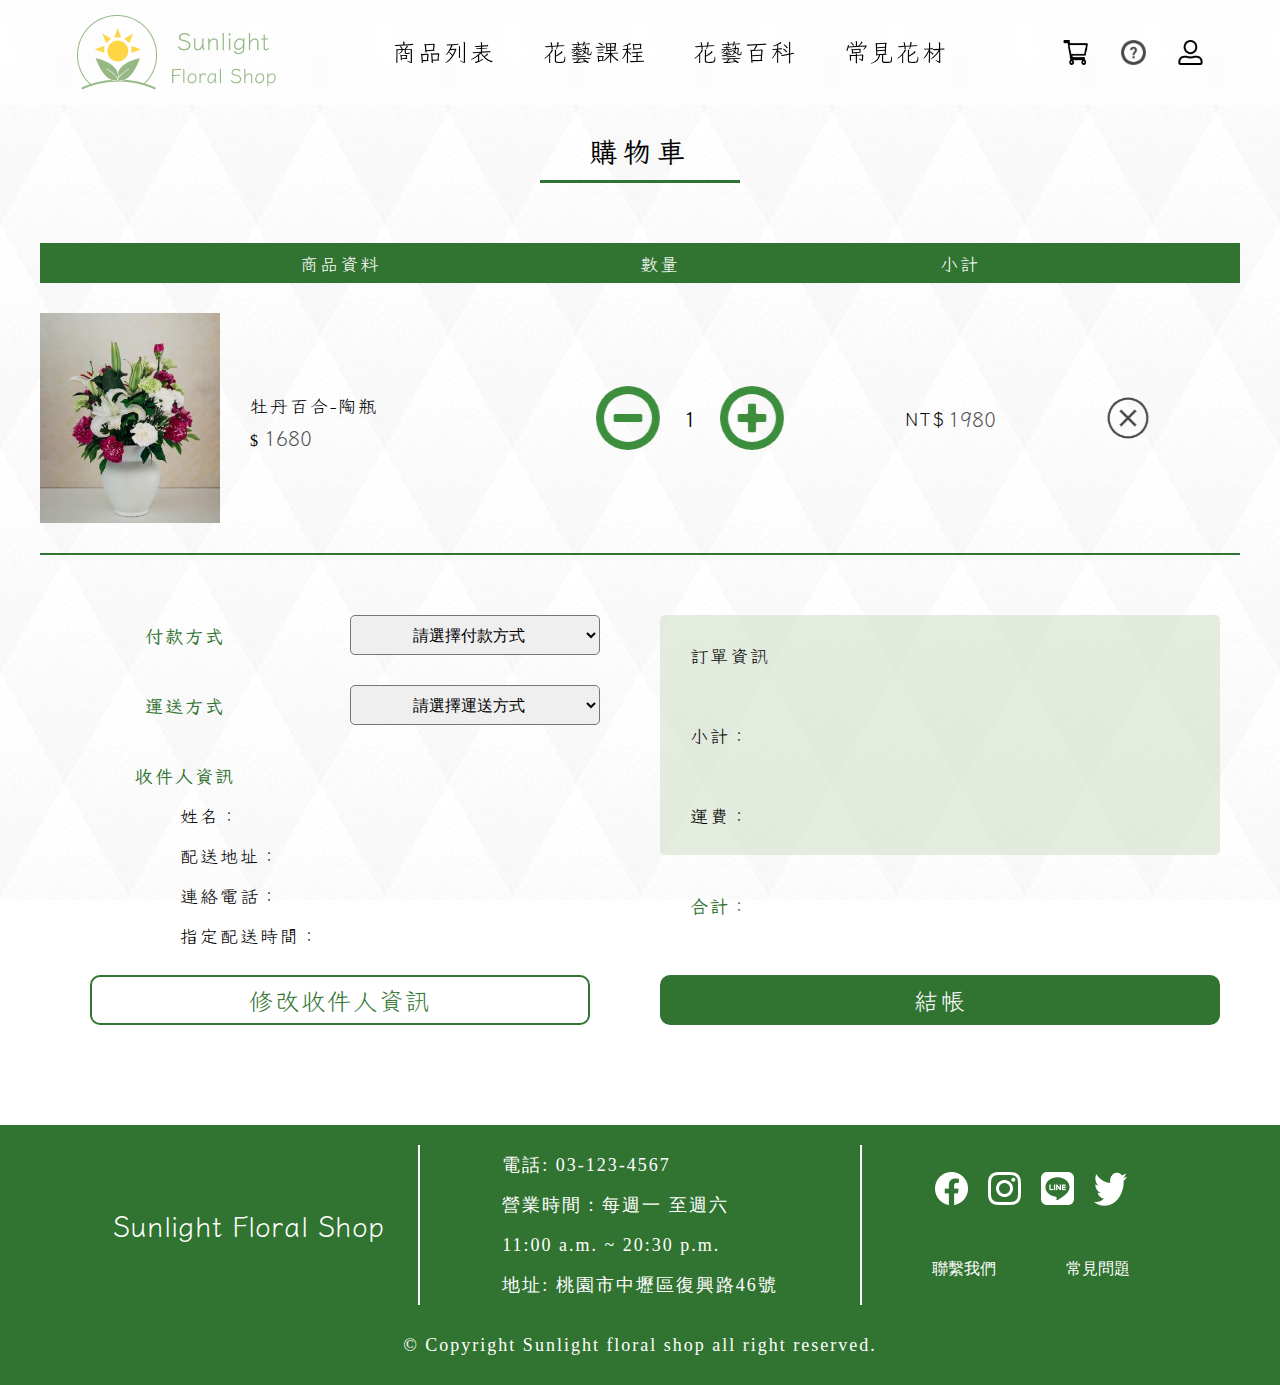
==== commit 451d793f: "商品頁面調整" ====
--- a/cart.html
+++ b/cart.html
@@ -130,7 +130,7 @@
                     <img src="./photos/item_list/item_list_3.jpg" alt="item_photo">
                     <div class="item_text">
                         <p class="item_name" id="cartItemName">牡丹百合-陶瓶</p>
-                        <span> $ </span><input id="cartItemPrice" value="1980" disabled readonly class="cart_unitprice"></input>
+                        <span> $ </span><input id="cartItemPrice" value="1680" disabled readonly class="cart_unitprice"></input>
                     </div>
                 </div>
                 <div class="btn_group">
--- a/CSS_style/tempt.css
+++ b/CSS_style/tempt.css
@@ -70,24 +70,24 @@
 
 @media(max-width:400px){
     h1{
-        font-size: 22px;
+        font-size: 24px;
     }
     h2{
-        font-size: 18px;
+        font-size: 20px;
     }
     h3{
-        font-size: 14px;
+        font-size: 16px;
     }
     h4{
-        font-size: 14px;
+        font-size: 16px;
     }
     p, ul, li:not(.footer p,ul,li), button{
-        font-size: 12px;
+        font-size: 16px;
         line-height: 30px;
     }
 
-    h1,h2{
-        line-height: 40px;
+    h1,h2,h3,h4{
+        line-height: 20px;
     }
 }
 
--- a/CSS_style/cart.css
+++ b/CSS_style/cart.css
@@ -141,12 +141,6 @@
     border-radius: 10px ;
 }
 
-button.decrease>img,
-button.increase>img{
-   width: 50px;
-   height: 50px;
-}
-
  .item_unitprice{
     text-align: right;
     width: 100px;
@@ -185,11 +179,6 @@
    .item>div:first-child{
       width: 300px;
    }
-
-   .btn_group{
-      width: 300px;
-   }
-
    .decrease>img,
    .increase>img{
       width: 40px;
@@ -214,6 +203,20 @@
       margin-right: 5px;
 
    }
+
+   .decrease, .increase{
+      width: 40px;
+      border-radius: 0px;
+   }
+   
+   .decrease>img, .increase>img {
+      width: 30px;
+
+   }
+
+   .btn_group{
+      width: 120px;
+   }
    .btn_group>input{
 
       border-radius: 5px;
@@ -221,13 +224,8 @@
       line-height: 25px;
    }
 
-   .decrease>img,
-   .increase>img{
-      transform: scale(0.8);
-   }
-
    .cancel, .cancel>img{
-      transform: scale(0.6);
+      width: 30px;
       margin: 0;
    }
 
@@ -281,7 +279,9 @@
  }
 
  .info_block>p{
-    background-color: #FFCD84;
+    /* background-color: #FFCD84; */
+    color: #317331;
+    font-weight: bold;
     text-align: center;
     border-radius: 5px;
     width: 250px;
@@ -300,7 +300,8 @@
  }
 
  .receiver_label{
-    background-color: #FFCD84;
+   color: #317331;
+   font-weight: bold;
     text-align: center;
     border-radius: 5px;
     width: 250px;
@@ -313,11 +314,12 @@
 
  .receiver_block>button{
     width: 500px;
-    height: 60px;
+    height: 50px;
     align-self: center;
     color: #317331;
     border: 2px solid #317331;
     background-color: rgba(0,0,0,0);
+    margin-top: 20px;
 
  }
 
@@ -338,7 +340,8 @@
 
  .order_amount{
     width: 100%;
-    background-color: #FFCD84;
+    color: #317331;
+    font-weight: bold;
     padding-left: 30px;
     font-weight: bold;
     border-radius: 10px;
@@ -349,8 +352,9 @@
  .info_right>button{
    background-color: #317331;
     color: #fff;
-    height: 60px;
-    width: 100%;
+    height: 50px;
+    width: 100%;
+    margin-top: 20px;
  }
 
  @media(max-width:768px){
@@ -405,4 +409,11 @@
       width: 100px;
       margin-right: 40px;
    }
+
+   .receiver_block>button,
+   .info_right>button{
+      font-size: 18px;
+      border-radius: 10px;
+      height: 50px;
+}
 }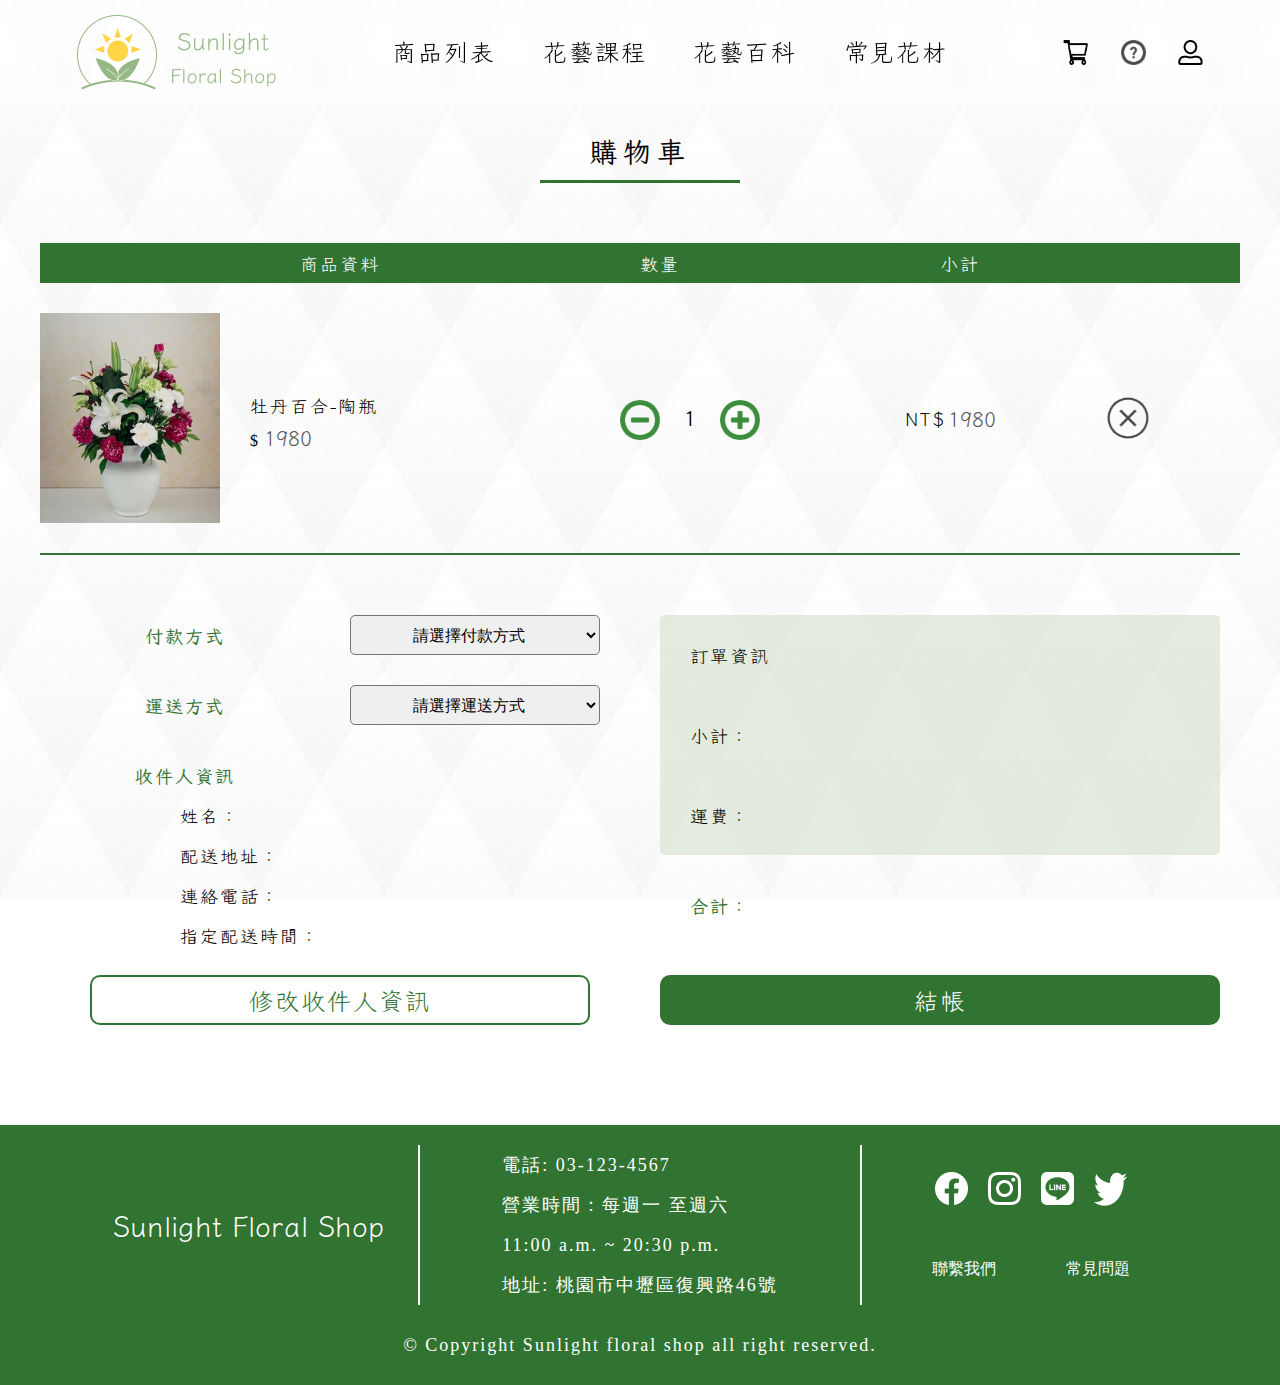
==== commit fdd5e3d8: "rwd_導覽列調整" ====
--- a/cart.html
+++ b/cart.html
@@ -46,72 +46,72 @@
         </div>
     </div>
 
-    <header>
-<!-- 導覽列 -->
-<nav  id="header">
-
-    <div class="mynav">
-        <div class="logo">
-            <a href="./index.html"><img src="./photos/icon/logo.png" alt="logo"></a>
-        </div>
-        <input type="checkbox" id="nav_list">
-        <ul class="nav_ul">
+<header>
+    <!-- 導覽列 -->
+    <nav  id="header">
+
+        <div class="mynav">
+            <div class="logo">
+                <a href="./index.html"><img src="./photos/icon/logo.png" alt="logo"></a>
+            </div>
+            <input type="checkbox" id="nav_list">
+            <ul class="nav_ul">
+                <li class="mynav_list">
+                    <a href="./item_list.html" >
+                        商品列表
+                    <ul class="item_drop">
+                        <li>
+                            <a href="./item_list.html">
+                                花束
+                            </a>
+                        </li>                            
+                        <li>
+                            <a href="./item_list.html">
+                                盆花
+                            </a>
+                        </li>
+                        <li>
+                            <a href="./item_list.html">
+                                永生花
+                            </a>
+                        </li>
+                    </ul>
+                </a>
+                </li>
+                
+                <li class="mynav_list">
+                    <a href="./class.html" >
+                        花藝課程
+                    </a>
+                </li>
+                <li class="mynav_list">
+                    <a href="./flowers_knowledge.html">
+                        花藝百科
+                    </a>
+                </li>
             <li class="mynav_list">
-                <a href="./item_list.html" >
-                    商品列表
-                <ul class="item_drop">
-                    <li>
-                        <a href="./item_list.html">
-                            花束
-                        </a>
-                    </li>                            
-                    <li>
-                        <a href="./item_list.html">
-                            盆花
-                        </a>
-                    </li>
-                    <li>
-                        <a href="./item_list.html">
-                            永生花
-                        </a>
-                    </li>
-                </ul>
-            </a>
-            </li>
-            
-            <li class="mynav_list">
-                <a href="./class.html" >
-                    花藝課程
-                </a>
-            </li>
-            <li class="mynav_list">
-                <a href="./flowers_knowledge.html">
-                    花藝百科
-                </a>
-            </li>
-        <li class="mynav_list">
-                <a href="./flowers_introduce.html" >
-                    常見花材
-                </a>
-            </li>
-        </ul>
-        <div class="mynav_icon">
-            <a href="./cart.html" class="mynav_cart">
-                <img src="./photos/icon/icon_cart.png">
-            </a>
-            <a href="#" class="mynav_question">
-                <img src="./photos/icon/icon_question.png">
-            </a>
-            <label for="member" class="mynav_member" id="login_icon" >
-                <img src="./photos/icon/icon_member.png">
+                    <a href="./flowers_introduce.html" >
+                        常見花材
+                    </a>
+                </li>
+            </ul>
+            <div class="mynav_icon">
+                <a href="./cart.html" class="mynav_cart">
+                    <img src="./photos/icon/icon_cart.png">
+                </a>
+                <a href="#" class="mynav_question">
+                    <img src="./photos/icon/icon_question.png">
+                </a>
+                <label for="member" class="mynav_member" id="login_icon" >
+                    <img src="./photos/icon/icon_member.png">
+                </label>
+            </div>
+            <label id="navList" for="nav_list">
+                <span></span><span></span><span></span>
             </label>
         </div>
-        <label id="navList">
-            <img src="./photos/icon/icon_list.png" alt="">
-        </label>
-    </div>
-</nav>
-   
+    </nav>
+    
 </header>
 <main>
     
@@ -130,7 +130,7 @@
                     <img src="./photos/item_list/item_list_3.jpg" alt="item_photo">
                     <div class="item_text">
                         <p class="item_name" id="cartItemName">牡丹百合-陶瓶</p>
-                        <span> $ </span><input id="cartItemPrice" value="1680" disabled readonly class="cart_unitprice"></input>
+                        <span> $ </span><input id="cartItemPrice" value="1980" disabled readonly class="cart_unitprice"></input>
                     </div>
                 </div>
                 <div class="btn_group">
--- a/CSS_style/tempt.css
+++ b/CSS_style/tempt.css
@@ -216,8 +216,40 @@
     text-align: center;
 }
 
-.mynav>label, .mynav>input{
+.mynav>label, .mynav>input#nav_list{
     display: none;
+}
+
+#navList>span{
+    width: 100%;;
+    height: 5px;
+    background-color: #317331;
+    position: relative;
+    transition: transform 0.5s ease-in-out, top 0.5s ease-in-out 0.6s;
+    top: 0;
+    opacity: 1;
+}
+
+#navList>span+span{
+    margin-top: 6px;
+   
+}
+
+input#nav_list:checked~#navList>span:nth-child(1){
+    /* margin: 6px + height: 5px */
+    top: 11px;
+    transform: rotate(-45deg);
+    transition: top 0.5s ease-in-out, transform 0.5s ease-in-out 0.5s;
+}
+
+input#nav_list:checked~#navList>span:nth-child(2){
+    opacity: 0;
+}
+
+input#nav_list:checked~#navList>span:nth-child(3){
+    top: -11px;
+    transform: rotate(45deg);
+    transition: top 0.5s ease-in-out, transform 0.5s ease-in-out 0.5s;
 }
 
 @media(max-width:768px){
@@ -226,12 +258,12 @@
     }
 
     .mynav>label{
-        display: block;
-    }
-
-    .mynav{
-        max-width: 600px;
-        position: relative;
+        display: flex;
+        flex-direction: column;
+        justify-content: center;
+        height: 50px;
+        width: 30px;
+        /* border: 1px solid red;  */
     }
 
     .logo img{
@@ -242,10 +274,10 @@
         justify-content: space-evenly;
         flex-direction: column;
         position: absolute;
-        width: 150px;
-        bottom: -182px;
-        right: 0;
+        top: 82px;
+        height: 100vh;
         display: none;
+        background-color: rgba(255,255,255,.8); 
     }
     .mynav>ul img{
         display: block;
@@ -260,16 +292,15 @@
         display: flex;
         justify-content: space-between;
     }
-    .nav_ul{
-        background-color: rgba(255,255,255,.6); 
-        backdrop-filter: blur(10px);
-    }
-
-    .mynav_list:hover::after{
+
+
+    .nav_ul>li:hover::after,
+    .mynav_list:not(.mynav_list:first-child):hover::after{
         transition: 0.3s;
-        transform: scaleX(0.8);    
-    }
-}
+        transform: scaleX(0.2);    
+    }
+}
+
 
 @media(max-width:440px){
     header{
--- a/CSS_style/cart.css
+++ b/CSS_style/cart.css
@@ -119,6 +119,11 @@
    justify-content: center;
 }
 
+.decrease>img,
+   .increase>img{
+      width: 40px;
+   }
+
 .cancel,
  .cancel img{
    transform: scale(0.8);
@@ -178,10 +183,6 @@
 
    .item>div:first-child{
       width: 300px;
-   }
-   .decrease>img,
-   .increase>img{
-      width: 40px;
    }
  }
 
